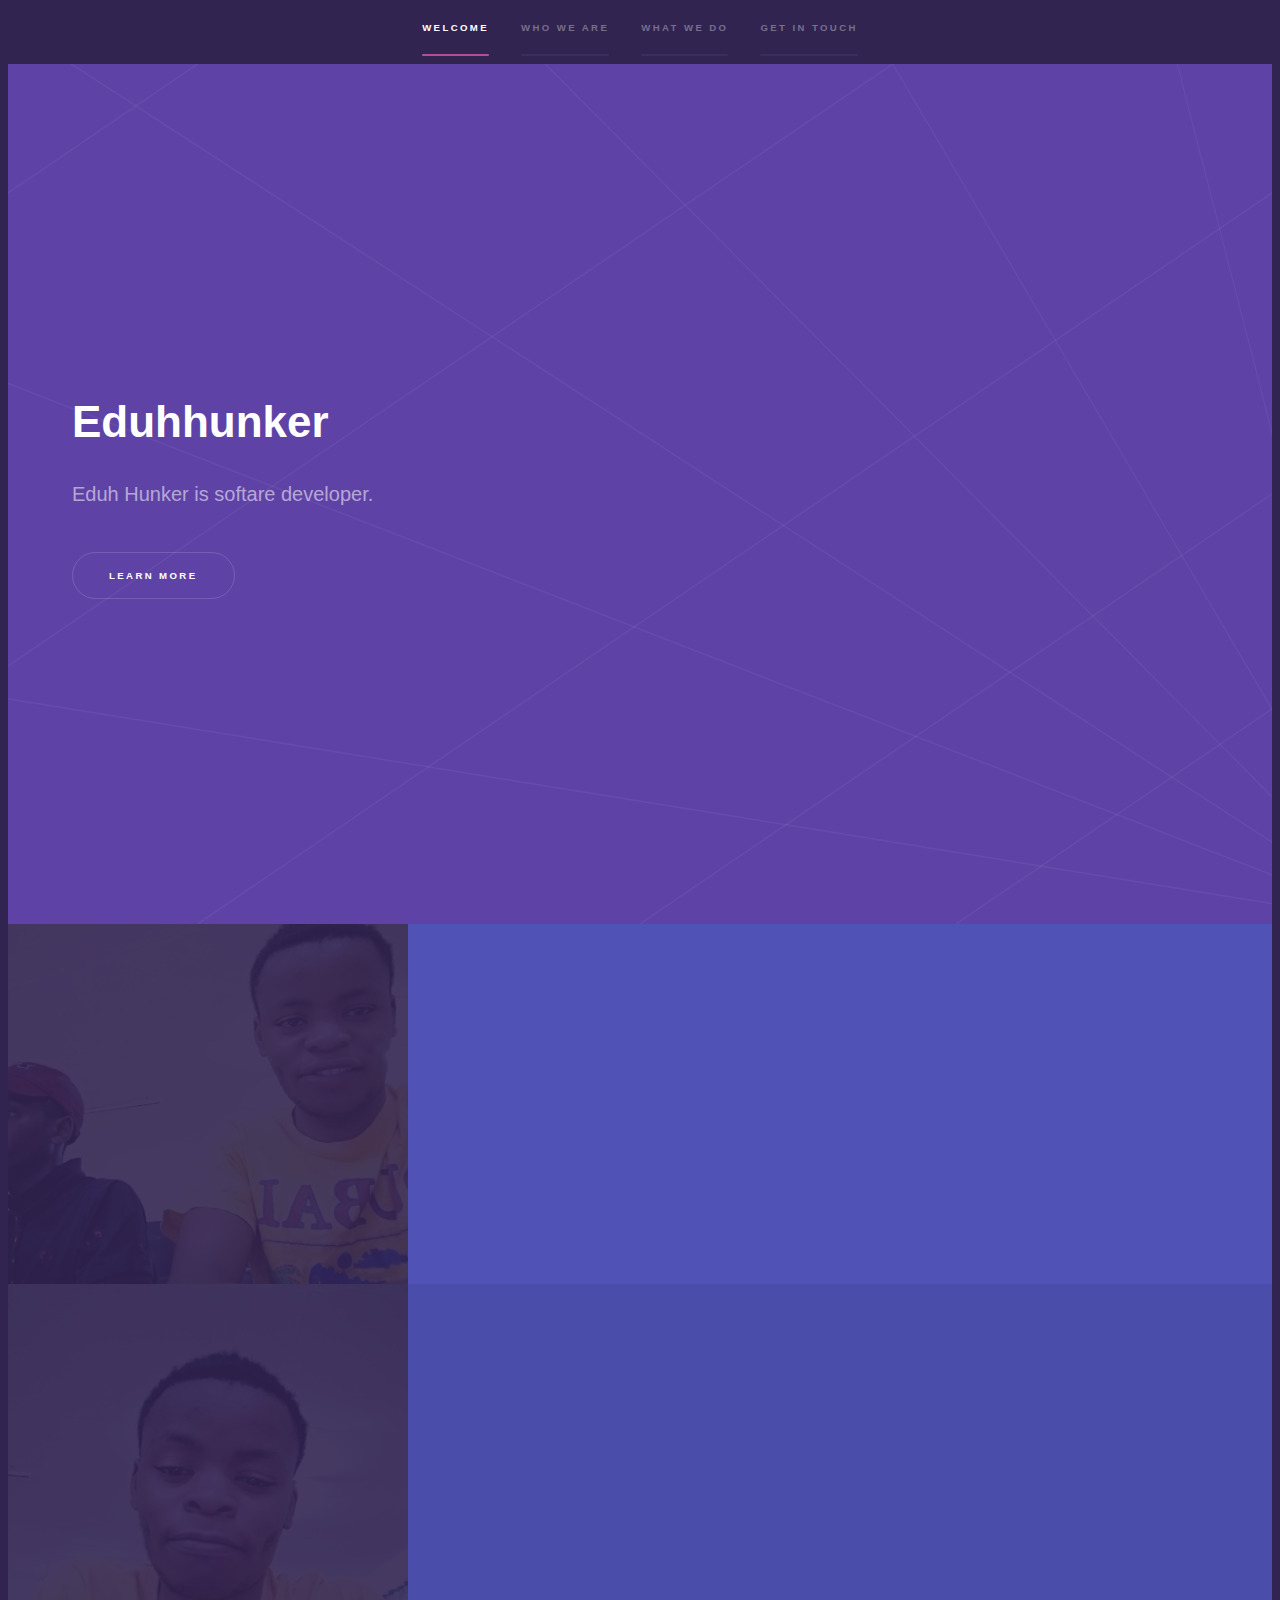
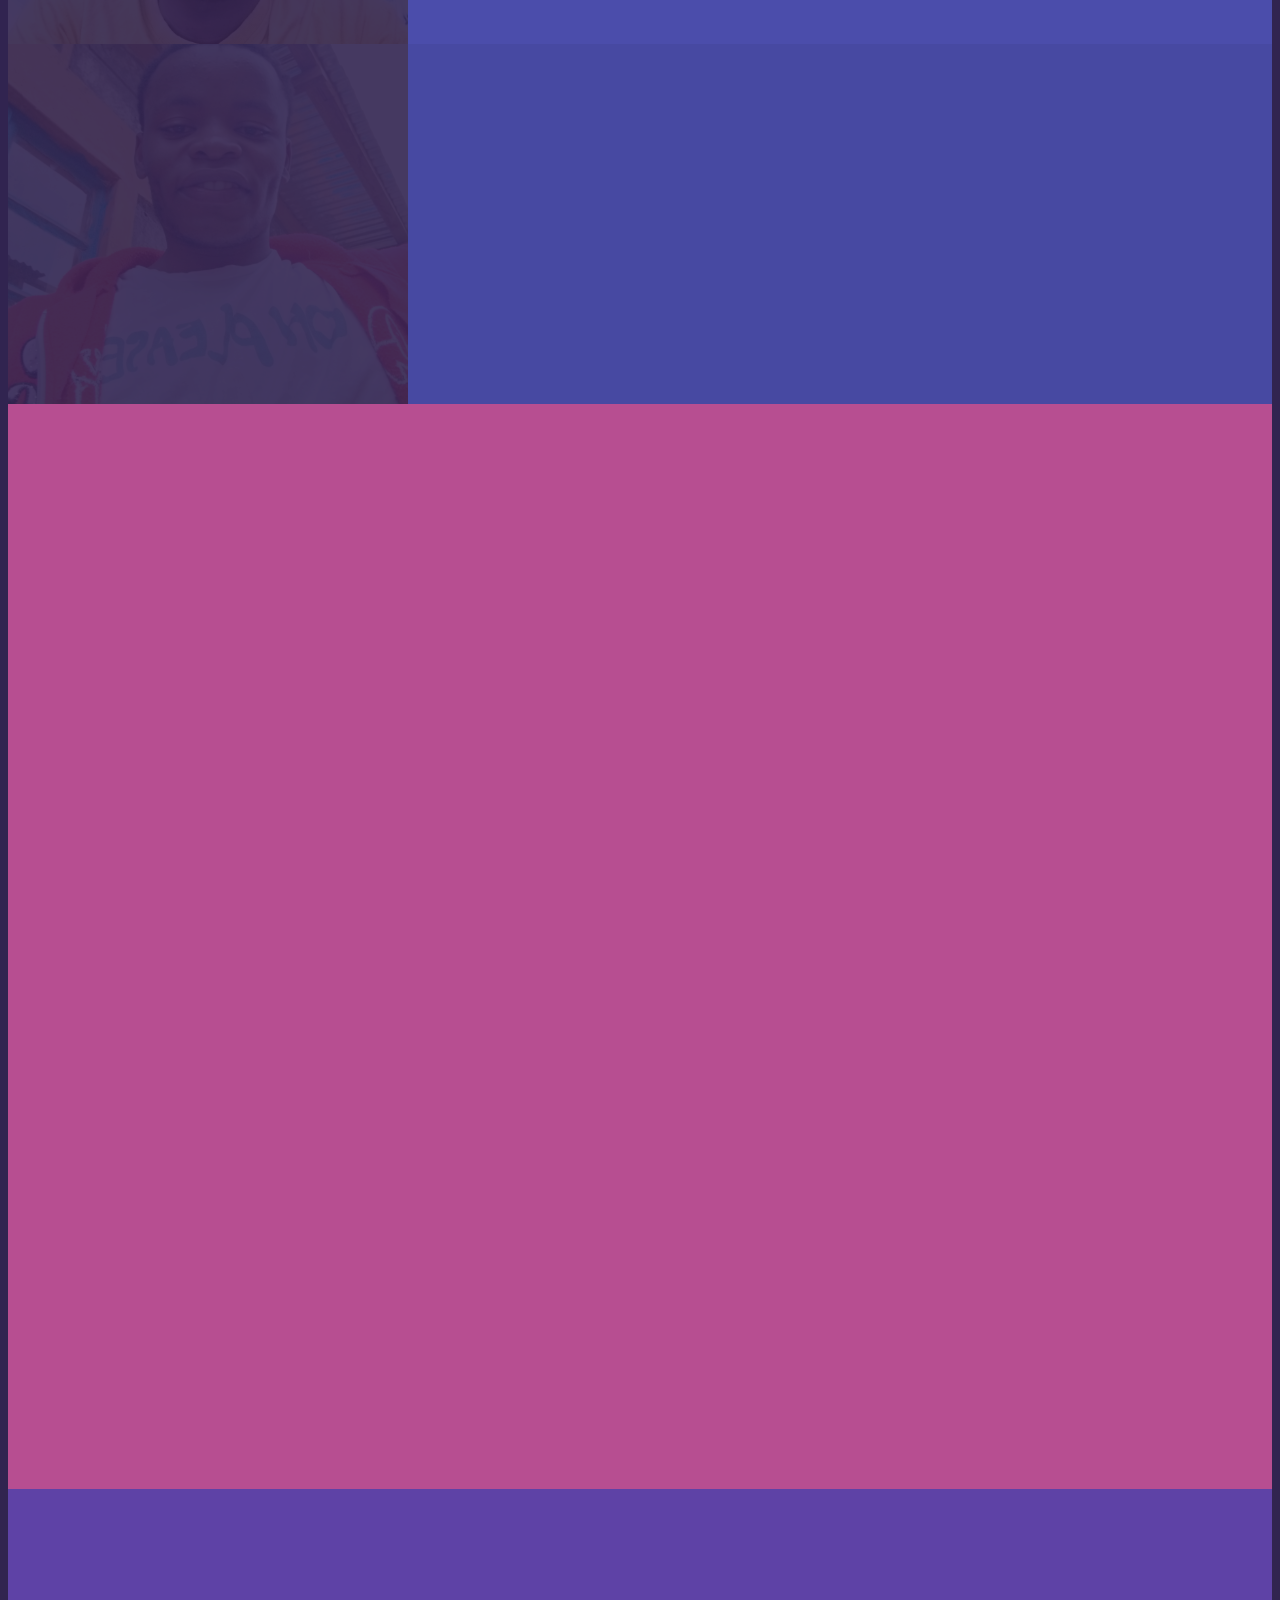
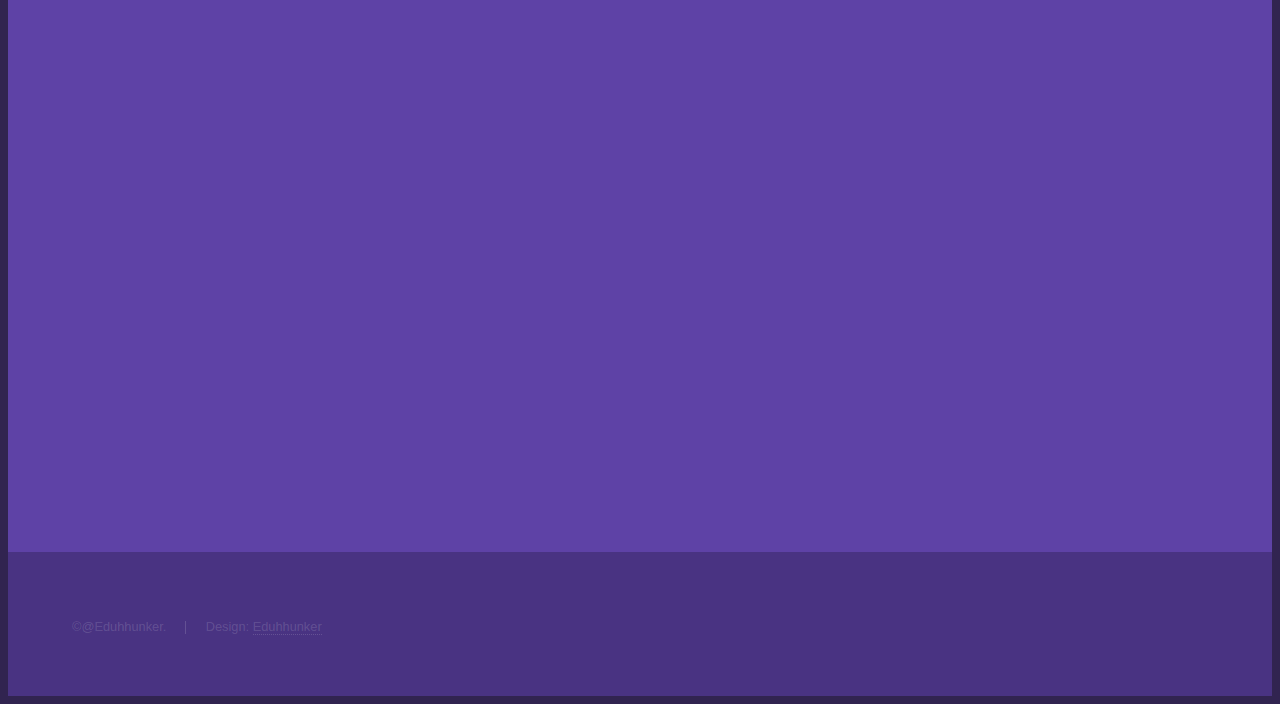
==== index.html @ 983daa85 "Add files via upload" ====
<!DOCTYPE HTML>
<html>
	<head>
		<title>Eduhhunker</title>
		<meta charset="utf-8" />
		<meta name="viewport" content="width=device-width, initial-scale=1, user-scalable=no" />
		<link rel="stylesheet" href="assets/css/main.css" />
		<noscript><link rel="stylesheet" href="assets/css/noscript.css" /></noscript>
	</head>
	<body class="is-preload">

		<!-- Sidebar -->
			<section id="sidebar">
				<div class="inner">
					<nav>
						<ul>
							<li><a href="#intro">Welcome</a></li>
							<li><a href="#one">Who we are</a></li>
							<li><a href="#two">What we do</a></li>
							<li><a href="#three">Get in touch</a></li>
						</ul>
					</nav>
				</div>
			</section>

		<!-- Wrapper -->
			<div id="wrapper">

				<!-- Intro -->
					<section id="intro" class="wrapper style1 fullscreen fade-up">
						<div class="inner">
							<h1>Eduhhunker</h1>
							<p>Eduh Hunker is softare developer.</p>
							<ul class="actions">
								<li><a href="#one" class="button scrolly">Learn more</a></li>
							</ul>
						</div>
					</section>

				<!-- One -->
					<section id="one" class="wrapper style2 spotlights">
						<section>
							<a href="#" class="image"><img src="images/eduh1.jpg" alt="" data-position="center center" /></a>
							<div class="content">
								<div class="inner">
									<h2>what we love most</h2>
									<p>We are committed with software development and wedsite design with an experiences of 2 years.</p>
									<ul class="actions">
										<li><a href="passion.html" class="button">Learn more</a></li>
									</ul>
								</div>
							</div>
						</section>
						<section>
							<a href="#" class="image"><img src="images/eduh2.jpg" alt="" data-position="top center" /></a>
							<div class="content">
								<div class="inner">
									<h2>Our core Objectives</h2>
									<p>Our main objectives is to deliver and produce value to the company.our aim is to build practical application that will be 100%successful.</p>
									<ul class="actions">
										<li><a href="passion.html" class="button">Learn more</a></li>
									</ul>
								</div>
							</div>
						</section>
						<section>
							<a href="#" class="image"><img src="images/eduh3.jpg" alt="" data-position="50% 50%" /></a>
							<div class="content">
								<div class="inner">
									<h2>Our Goals</h2>
									<p>Our goals is to enhance networking skills,improvements of performance metrics and much more learning in-demand-skills so as to increase professsional opportunities.</p>
									<ul class="actions">
										<li><a href="elements.html" class="button">Learn more</a></li>
									</ul>
								</div>
							</div>
						</section>
					</section>

				<!-- Two -->
					<section id="two" class="wrapper style3 fade-up">
						<div class="inner">
							<h2>What we do</h2>
							<p>Our aim is to design,program,build,deploy and maintain software using many different skills and tools.</p>
							<div class="features">
								<section>
									<span class="icon solid major fa-code"></span>
									<h3>software Accelaration</h3>
									<p>We optimizes algorithms for higher performances on multi-GPU resources enabling faster analysis iteration and rapids data reduction for edge computing needs.</p>
								</section>
								<section>
									<span class="icon solid major fa-lock"></span>
									<h3>Commercial Products</h3>
									<p>cyberhunkertechology recently be on growing industries its aim to more commercial hardware and software so as to met the markets demand.</p>
								</section>
								<section>
									<span class="icon solid major fa-cog"></span>
									<h3>sytem of system design</h3>
									<p>Our engineer holistically apply their broads experience to design,enhance and support deployments of major weapon sytems.</p>
								</section>
								<section>
									<span class="icon solid major fa-desktop"></span>
									<h3>Customer hardware</h3>
									<p>Our engineer develops custom antenae and NDE tools for problem previously too difficult.</p>
								</section>
								<section>
									<span class="icon solid major fa-link"></span>
									<h3>customer software</h3>
									<p>We are aim to developcomputational software tools to enable optical design solution.</p>
								</section>
								<section>
									<span class="icon major fa-gem"></span>
									<h3>Areas of Expertise</h3>
									<p><b>Modeling &Simulation</b>.<p><br> we help our customer and client understand complex behaviour across scientific domani network within their weapon sytem.</br></p>
								</section>
							</div>
							<ul class="actions">
								<li><a href="passion.html" class="button">Learn more</a></li>
							</ul>
						</div>
					</section>

				<!-- Three -->
					<section id="three" class="wrapper style1 fade-up">
						<div class="inner">
							<h2>Get in touch</h2>
							<p>Are you looking forward to improve on your business.Cyberhunker technology is here to deriver services at your comfort zones.<b><br>Talk to us. </br></b></p>
							<div class="split style1">
								<section>
									<form method="post" action="#">
										<div class="fields">
											<div class="field half">
												<label for="name">Name</label>
												<input type="text" name="name" id="name" />
											</div>
											<div class="field half">
												<label for="email">Email</label>
												<input type="text" name="email" id="email" />
											</div>
											<div class="field">
												<label for="message">Message</label>
												<textarea name="message" id="message" rows="5"></textarea>
											</div>
										</div>
										<ul class="actions">
											<li><a href="" class="button submit">Send Message</a></li>
										</ul>
									</form>
								</section>
								<section>
									<ul class="contact">
										<li>
											<h3>Address</h3>
											<span>101000<br />
											Nyeri-County<br />
											Kenya</span>
										</li>
										<li>
											<h3>Email</h3>
											<a href="#">edwardgikara714@gmail.com</a>
										</li>
										<li>
											<h3>Phone</h3>
											<span>(+254)-719-854-780 </span>
										</li>
										<li>
											<h3>Social</h3>
											<ul class="icons">
												<li><a href="#" class="icon brands fa-twitter"><span class="label">Twitter</span></a></li>
												<li><a href="#" class="icon brands fa-facebook-f"><span class="label">Facebook</span></a></li>
												<li><a href="#" class="icon brands fa-github"><span class="label">GitHub</span></a></li>
												<li><a href="#" class="icon brands fa-instagram"><span class="label">Instagram</span></a></li>
												<li><a href="#" class="icon brands fa-linkedin-in"><span class="label">LinkedIn</span></a></li>
											</ul>
										</li>
									</ul>
								</section>
							</div>
						</div>
					</section>

			</div>

		<!-- Footer -->
			<footer id="footer" class="wrapper style1-alt">
				<div class="inner">
					<ul class="menu">
						<li>&copy;@Eduhhunker.</li><li>Design: <a href="http://cyberhunker.blogspot.com">Eduhhunker</a></li>
					</ul>
				</div>
			</footer>

		<!-- Scripts -->
			<script src="assets/js/jquery.min.js"></script>
			<script src="assets/js/jquery.scrollex.min.js"></script>
			<script src="assets/js/jquery.scrolly.min.js"></script>
			<script src="assets/js/browser.min.js"></script>
			<script src="assets/js/breakpoints.min.js"></script>
			<script src="assets/js/util.js"></script>
			<script src="assets/js/main.js"></script>

	</body>
</html>
---- assets/css/main.css ----
{
html, body, div, span, applet, object,
iframe, h1, h2, h3, h4, h5, h6, p, blockquote,
pre, a, abbr, acronym, address, big, cite,
code, del, dfn, em, img, ins, kbd, q, s, samp,
small, strike, strong, sub, sup, tt, var, b,
u, i, center, dl, dt, dd, ol, ul, li, fieldset,
form, label, legend, table, caption, tbody,
tfoot, thead, tr, th, td, article, aside,
canvas, details, embed, figure, figcaption,
footer, header, hgroup, menu, nav, output, ruby,
section, summary, time, mark, audio, video};
*{
	margin: 0;
	padding: 0;
	border: 0;
	font-size: 100%;
	font: inherit;
	vertical-align: baseline;}

article, aside, details, figcaption, figure,
footer, header, hgroup, menu, nav, section {
	display: block;}

body {
	line-height: 1;
}

ol, ul {
	list-style: none;
}

blockquote, q {
	quotes: none;
}

	blockquote:before, blockquote:after, q:before, q:after {
		content: '';
		content: none;
	}

table {
	border-collapse: collapse;
	border-spacing: 0;
}

body {
	-webkit-text-size-adjust: none;
}

mark {
	background-color: transparent;
	color: inherit;
}

input::-moz-focus-inner {
	border: 0;
	padding: 0;
}

input, select, textarea {
	-moz-appearance: none;
	-webkit-appearance: none;
	-ms-appearance: none;
	appearance: none;
}

/* Basic */

	@-ms-viewport {
		width: device-width;
	}

	body {
		-ms-overflow-style: scrollbar;
	}

	@media screen and (max-width: 480px) {

		html, body {
			min-width: 320px;
		}

	}

	html {
		box-sizing: border-box;
	}

	*, *:before, *:after {
		box-sizing: inherit;
	}

	body {
		background: #312450;
	}

		body.is-preload *, body.is-preload *:before, body.is-preload *:after {
			-moz-animation: none !important;
			-webkit-animation: none !important;
			-ms-animation: none !important;
			animation: none !important;
			-moz-transition: none !important;
			-webkit-transition: none !important;
			-ms-transition: none !important;
			transition: none !important;
		}

/* Type */

	body, input, select, textarea {
		color: rgba(255, 255, 255, 0.55);
		font-family: Arial, Helvetica, sans-serif;
		font-size: 16.5pt;
		font-weight: normal;
		line-height: 1.75;
	}

		@media screen and (max-width: 1680px) {

			body, input, select, textarea {
				font-size: 13pt;
			}

		}

		@media screen and (max-width: 1280px) {

			body, input, select, textarea {
				font-size: 12pt;
			}

		}

		@media screen and (max-width: 360px) {

			body, input, select, textarea {
				font-size: 11pt;
			}

		}

	a {
		-moz-transition: color 0.2s ease, border-bottom-color 0.2s ease;
		-webkit-transition: color 0.2s ease, border-bottom-color 0.2s ease;
		-ms-transition: color 0.2s ease, border-bottom-color 0.2s ease;
		transition: color 0.2s ease, border-bottom-color 0.2s ease;
		border-bottom: dotted 1px rgba(255, 255, 255, 0.35);
		color: inherit;
		text-decoration: none;
	}

		a:hover {
			border-bottom-color: transparent;
			color: #ffffff;
		}

	strong, b {
		color: #ffffff;
		font-weight: bold;
	}

	em, i {
		font-style: italic;
	}

	p {
		margin: 0 0 2em 0;
	}

	h1, h2, h3, h4, h5, h6 {
		color: #ffffff;
		font-weight: bold;
		line-height: 1.5;
		margin: 0 0 0.5em 0;
	}

		h1 a, h2 a, h3 a, h4 a, h5 a, h6 a {
			color: inherit;
			text-decoration: none;
		}

	h1 {
		font-size: 2.75em;
	}

		h1.major {
			margin: 0 0 1.3em 0;
			position: relative;
			padding-bottom: 0.35em;
		}

			h1.major:after {
				background-image: -moz-linear-gradient(to right, #5e42a6, #b74e91);
				background-image: -webkit-linear-gradient(to right, #5e42a6, #b74e91);
				background-image: -ms-linear-gradient(to right, #5e42a6, #b74e91);
				background-image: linear-gradient(to right, #5e42a6, #b74e91);
				-moz-transition: max-width 0.2s ease;
				-webkit-transition: max-width 0.2s ease;
				-ms-transition: max-width 0.2s ease;
				transition: max-width 0.2s ease;
				border-radius: 0.2em;
				bottom: 0;
				content: '';
				height: 0.05em;
				position: absolute;
				right: 0;
				width: 100%;
			}

	h2 {
		font-size: 1.75em;
	}

	h3 {
		font-size: 1.1em;
	}

	h4 {
		font-size: 1em;
	}

	h5 {
		font-size: 0.8em;
	}

	h6 {
		font-size: 0.6em;
	}

	@media screen and (max-width: 736px) {

		h1 {
			font-size: 2em;
		}

		h2 {
			font-size: 1.25em;
		}

		h3 {
			font-size: 1em;
		}

		h4 {
			font-size: 0.8em;
		}

		h5 {
			font-size: 0.6em;
		}

		h6 {
			font-size: 0.6em;
		}

	}

	sub {
		font-size: 0.8em;
		position: relative;
		top: 0.5em;
	}

	sup {
		font-size: 0.8em;
		position: relative;
		top: -0.5em;
	}

	blockquote {
		border-left: solid 4px rgba(255, 255, 255, 0.15);
		font-style: italic;
		margin: 0 0 2em 0;
		padding: 0.5em 0 0.5em 2em;
	}

	code {
		background: rgba(255, 255, 255, 0.05);
		border-radius: 0.25em;
		border: solid 1px rgba(255, 255, 255, 0.15);
		font-family: "Courier New", monospace;
		font-size: 0.9em;
		margin: 0 0.25em;
		padding: 0.25em 0.65em;
	}

	pre {
		-webkit-overflow-scrolling: touch;
		font-family: "Courier New", monospace;
		font-size: 0.9em;
		margin: 0 0 2em 0;
	}

		pre code {
			display: block;
			line-height: 1.75em;
			padding: 1em 1.5em;
			overflow-x: auto;
		}

	hr {
		border: 0;
		border-bottom: solid 1px rgba(255, 255, 255, 0.15);
		margin: 2em 0;
	}

		hr.major {
			margin: 3em 0;
		}

	.align-left {
		text-align: left;
	}

	.align-center {
		text-align: center;
	}

	.align-right {
		text-align: right;
	}

/* Row */

	.row {
		display: flex;
		flex-wrap: wrap;
		box-sizing: border-box;
		align-items: stretch;
	}

		.row > * {
			box-sizing: border-box;
		}

		.row.gtr-uniform > * > :last-child {
			margin-bottom: 0;
		}

		.row.aln-left {
			justify-content: flex-start;
		}

		.row.aln-center {
			justify-content: center;
		}

		.row.aln-right {
			justify-content: flex-end;
		}

		.row.aln-top {
			align-items: flex-start;
		}

		.row.aln-middle {
			align-items: center;
		}

		.row.aln-bottom {
			align-items: flex-end;
		}

		.row > .imp {
			order: -1;
		}

		.row > .col-1 {
			width: 8.33333%;
		}

		.row > .off-1 {
			margin-left: 8.33333%;
		}

		.row > .col-2 {
			width: 16.66667%;
		}

		.row > .off-2 {
			margin-left: 16.66667%;
		}

		.row > .col-3 {
			width: 25%;
		}

		.row > .off-3 {
			margin-left: 25%;
		}

		.row > .col-4 {
			width: 33.33333%;
		}

		.row > .off-4 {
			margin-left: 33.33333%;
		}

		.row > .col-5 {
			width: 41.66667%;
		}

		.row > .off-5 {
			margin-left: 41.66667%;
		}

		.row > .col-6 {
			width: 50%;
		}

		.row > .off-6 {
			margin-left: 50%;
		}

		.row > .col-7 {
			width: 58.33333%;
		}

		.row > .off-7 {
			margin-left: 58.33333%;
		}

		.row > .col-8 {
			width: 66.66667%;
		}

		.row > .off-8 {
			margin-left: 66.66667%;
		}

		.row > .col-9 {
			width: 75%;
		}

		.row > .off-9 {
			margin-left: 75%;
		}

		.row > .col-10 {
			width: 83.33333%;
		}

		.row > .off-10 {
			margin-left: 83.33333%;
		}

		.row > .col-11 {
			width: 91.66667%;
		}

		.row > .off-11 {
			margin-left: 91.66667%;
		}

		.row > .col-12 {
			width: 100%;
		}

		.row > .off-12 {
			margin-left: 100%;
		}

		.row.gtr-0 {
			margin-top: 0;
			margin-left: 0em;
		}

			.row.gtr-0 > * {
				padding: 0 0 0 0em;
			}

			.row.gtr-0.gtr-uniform {
				margin-top: 0em;
			}

				.row.gtr-0.gtr-uniform > * {
					padding-top: 0em;
				}

		.row.gtr-25 {
			margin-top: 0;
			margin-left: -0.375em;
		}

			.row.gtr-25 > * {
				padding: 0 0 0 0.375em;
			}

			.row.gtr-25.gtr-uniform {
				margin-top: -0.375em;
			}

				.row.gtr-25.gtr-uniform > * {
					padding-top: 0.375em;
				}

		.row.gtr-50 {
			margin-top: 0;
			margin-left: -0.75em;
		}

			.row.gtr-50 > * {
				padding: 0 0 0 0.75em;
			}

			.row.gtr-50.gtr-uniform {
				margin-top: -0.75em;
			}

				.row.gtr-50.gtr-uniform > * {
					padding-top: 0.75em;
				}

		.row {
			margin-top: 0;
			margin-left: -1.5em;
		}

			.row > * {
				padding: 0 0 0 1.5em;
			}

			.row.gtr-uniform {
				margin-top: -1.5em;
			}

				.row.gtr-uniform > * {
					padding-top: 1.5em;
				}

		.row.gtr-150 {
			margin-top: 0;
			margin-left: -2.25em;
		}

			.row.gtr-150 > * {
				padding: 0 0 0 2.25em;
			}

			.row.gtr-150.gtr-uniform {
				margin-top: -2.25em;
			}

				.row.gtr-150.gtr-uniform > * {
					padding-top: 2.25em;
				}

		.row.gtr-200 {
			margin-top: 0;
			margin-left: -3em;
		}

			.row.gtr-200 > * {
				padding: 0 0 0 3em;
			}

			.row.gtr-200.gtr-uniform {
				margin-top: -3em;
			}

				.row.gtr-200.gtr-uniform > * {
					padding-top: 3em;
				}

		@media screen and (max-width: 1680px) {

			.row {
				display: flex;
				flex-wrap: wrap;
				box-sizing: border-box;
				align-items: stretch;
			}

				.row > * {
					box-sizing: border-box;
				}

				.row.gtr-uniform > * > :last-child {
					margin-bottom: 0;
				}

				.row.aln-left {
					justify-content: flex-start;
				}

				.row.aln-center {
					justify-content: center;
				}

				.row.aln-right {
					justify-content: flex-end;
				}

				.row.aln-top {
					align-items: flex-start;
				}

				.row.aln-middle {
					align-items: center;
				}

				.row.aln-bottom {
					align-items: flex-end;
				}

				.row > .imp-xlarge {
					order: -1;
				}

				.row > .col-1-xlarge {
					width: 8.33333%;
				}

				.row > .off-1-xlarge {
					margin-left: 8.33333%;
				}

				.row > .col-2-xlarge {
					width: 16.66667%;
				}

				.row > .off-2-xlarge {
					margin-left: 16.66667%;
				}

				.row > .col-3-xlarge {
					width: 25%;
				}

				.row > .off-3-xlarge {
					margin-left: 25%;
				}

				.row > .col-4-xlarge {
					width: 33.33333%;
				}

				.row > .off-4-xlarge {
					margin-left: 33.33333%;
				}

				.row > .col-5-xlarge {
					width: 41.66667%;
				}

				.row > .off-5-xlarge {
					margin-left: 41.66667%;
				}

				.row > .col-6-xlarge {
					width: 50%;
				}

				.row > .off-6-xlarge {
					margin-left: 50%;
				}

				.row > .col-7-xlarge {
					width: 58.33333%;
				}

				.row > .off-7-xlarge {
					margin-left: 58.33333%;
				}

				.row > .col-8-xlarge {
					width: 66.66667%;
				}

				.row > .off-8-xlarge {
					margin-left: 66.66667%;
				}

				.row > .col-9-xlarge {
					width: 75%;
				}

				.row > .off-9-xlarge {
					margin-left: 75%;
				}

				.row > .col-10-xlarge {
					width: 83.33333%;
				}

				.row > .off-10-xlarge {
					margin-left: 83.33333%;
				}

				.row > .col-11-xlarge {
					width: 91.66667%;
				}

				.row > .off-11-xlarge {
					margin-left: 91.66667%;
				}

				.row > .col-12-xlarge {
					width: 100%;
				}

				.row > .off-12-xlarge {
					margin-left: 100%;
				}

				.row.gtr-0 {
					margin-top: 0;
					margin-left: 0em;
				}

					.row.gtr-0 > * {
						padding: 0 0 0 0em;
					}

					.row.gtr-0.gtr-uniform {
						margin-top: 0em;
					}

						.row.gtr-0.gtr-uniform > * {
							padding-top: 0em;
						}

				.row.gtr-25 {
					margin-top: 0;
					margin-left: -0.375em;
				}

					.row.gtr-25 > * {
						padding: 0 0 0 0.375em;
					}

					.row.gtr-25.gtr-uniform {
						margin-top: -0.375em;
					}

						.row.gtr-25.gtr-uniform > * {
							padding-top: 0.375em;
						}

				.row.gtr-50 {
					margin-top: 0;
					margin-left: -0.75em;
				}

					.row.gtr-50 > * {
						padding: 0 0 0 0.75em;
					}

					.row.gtr-50.gtr-uniform {
						margin-top: -0.75em;
					}

						.row.gtr-50.gtr-uniform > * {
							padding-top: 0.75em;
						}

				.row {
					margin-top: 0;
					margin-left: -1.5em;
				}

					.row > * {
						padding: 0 0 0 1.5em;
					}

					.row.gtr-uniform {
						margin-top: -1.5em;
					}

						.row.gtr-uniform > * {
							padding-top: 1.5em;
						}

				.row.gtr-150 {
					margin-top: 0;
					margin-left: -2.25em;
				}

					.row.gtr-150 > * {
						padding: 0 0 0 2.25em;
					}

					.row.gtr-150.gtr-uniform {
						margin-top: -2.25em;
					}

						.row.gtr-150.gtr-uniform > * {
							padding-top: 2.25em;
						}

				.row.gtr-200 {
					margin-top: 0;
					margin-left: -3em;
				}

					.row.gtr-200 > * {
						padding: 0 0 0 3em;
					}

					.row.gtr-200.gtr-uniform {
						margin-top: -3em;
					}

						.row.gtr-200.gtr-uniform > * {
							padding-top: 3em;
						}

		}

		@media screen and (max-width: 1280px) {

			.row {
				display: flex;
				flex-wrap: wrap;
				box-sizing: border-box;
				align-items: stretch;
			}

				.row > * {
					box-sizing: border-box;
				}

				.row.gtr-uniform > * > :last-child {
					margin-bottom: 0;
				}

				.row.aln-left {
					justify-content: flex-start;
				}

				.row.aln-center {
					justify-content: center;
				}

				.row.aln-right {
					justify-content: flex-end;
				}

				.row.aln-top {
					align-items: flex-start;
				}

				.row.aln-middle {
					align-items: center;
				}

				.row.aln-bottom {
					align-items: flex-end;
				}

				.row > .imp-large {
					order: -1;
				}

				.row > .col-1-large {
					width: 8.33333%;
				}

				.row > .off-1-large {
					margin-left: 8.33333%;
				}

				.row > .col-2-large {
					width: 16.66667%;
				}

				.row > .off-2-large {
					margin-left: 16.66667%;
				}

				.row > .col-3-large {
					width: 25%;
				}

				.row > .off-3-large {
					margin-left: 25%;
				}

				.row > .col-4-large {
					width: 33.33333%;
				}

				.row > .off-4-large {
					margin-left: 33.33333%;
				}

				.row > .col-5-large {
					width: 41.66667%;
				}

				.row > .off-5-large {
					margin-left: 41.66667%;
				}

				.row > .col-6-large {
					width: 50%;
				}

				.row > .off-6-large {
					margin-left: 50%;
				}

				.row > .col-7-large {
					width: 58.33333%;
				}

				.row > .off-7-large {
					margin-left: 58.33333%;
				}

				.row > .col-8-large {
					width: 66.66667%;
				}

				.row > .off-8-large {
					margin-left: 66.66667%;
				}

				.row > .col-9-large {
					width: 75%;
				}

				.row > .off-9-large {
					margin-left: 75%;
				}

				.row > .col-10-large {
					width: 83.33333%;
				}

				.row > .off-10-large {
					margin-left: 83.33333%;
				}

				.row > .col-11-large {
					width: 91.66667%;
				}

				.row > .off-11-large {
					margin-left: 91.66667%;
				}

				.row > .col-12-large {
					width: 100%;
				}

				.row > .off-12-large {
					margin-left: 100%;
				}

				.row.gtr-0 {
					margin-top: 0;
					margin-left: 0em;
				}

					.row.gtr-0 > * {
						padding: 0 0 0 0em;
					}

					.row.gtr-0.gtr-uniform {
						margin-top: 0em;
					}

						.row.gtr-0.gtr-uniform > * {
							padding-top: 0em;
						}

				.row.gtr-25 {
					margin-top: 0;
					margin-left: -0.375em;
				}

					.row.gtr-25 > * {
						padding: 0 0 0 0.375em;
					}

					.row.gtr-25.gtr-uniform {
						margin-top: -0.375em;
					}

						.row.gtr-25.gtr-uniform > * {
							padding-top: 0.375em;
						}

				.row.gtr-50 {
					margin-top: 0;
					margin-left: -0.75em;
				}

					.row.gtr-50 > * {
						padding: 0 0 0 0.75em;
					}

					.row.gtr-50.gtr-uniform {
						margin-top: -0.75em;
					}

						.row.gtr-50.gtr-uniform > * {
							padding-top: 0.75em;
						}

				.row {
					margin-top: 0;
					margin-left: -1.5em;
				}

					.row > * {
						padding: 0 0 0 1.5em;
					}

					.row.gtr-uniform {
						margin-top: -1.5em;
					}

						.row.gtr-uniform > * {
							padding-top: 1.5em;
						}

				.row.gtr-150 {
					margin-top: 0;
					margin-left: -2.25em;
				}

					.row.gtr-150 > * {
						padding: 0 0 0 2.25em;
					}

					.row.gtr-150.gtr-uniform {
						margin-top: -2.25em;
					}

						.row.gtr-150.gtr-uniform > * {
							padding-top: 2.25em;
						}

				.row.gtr-200 {
					margin-top: 0;
					margin-left: -3em;
				}

					.row.gtr-200 > * {
						padding: 0 0 0 3em;
					}

					.row.gtr-200.gtr-uniform {
						margin-top: -3em;
					}

						.row.gtr-200.gtr-uniform > * {
							padding-top: 3em;
						}

		}

		@media screen and (max-width: 980px) {

			.row {
				display: flex;
				flex-wrap: wrap;
				box-sizing: border-box;
				align-items: stretch;
			}

				.row > * {
					box-sizing: border-box;
				}

				.row.gtr-uniform > * > :last-child {
					margin-bottom: 0;
				}

				.row.aln-left {
					justify-content: flex-start;
				}

				.row.aln-center {
					justify-content: center;
				}

				.row.aln-right {
					justify-content: flex-end;
				}

				.row.aln-top {
					align-items: flex-start;
				}

				.row.aln-middle {
					align-items: center;
				}

				.row.aln-bottom {
					align-items: flex-end;
				}

				.row > .imp-medium {
					order: -1;
				}

				.row > .col-1-medium {
					width: 8.33333%;
				}

				.row > .off-1-medium {
					margin-left: 8.33333%;
				}

				.row > .col-2-medium {
					width: 16.66667%;
				}

				.row > .off-2-medium {
					margin-left: 16.66667%;
				}

				.row > .col-3-medium {
					width: 25%;
				}

				.row > .off-3-medium {
					margin-left: 25%;
				}

				.row > .col-4-medium {
					width: 33.33333%;
				}

				.row > .off-4-medium {
					margin-left: 33.33333%;
				}

				.row > .col-5-medium {
					width: 41.66667%;
				}

				.row > .off-5-medium {
					margin-left: 41.66667%;
				}

				.row > .col-6-medium {
					width: 50%;
				}

				.row > .off-6-medium {
					margin-left: 50%;
				}

				.row > .col-7-medium {
					width: 58.33333%;
				}

				.row > .off-7-medium {
					margin-left: 58.33333%;
				}

				.row > .col-8-medium {
					width: 66.66667%;
				}

				.row > .off-8-medium {
					margin-left: 66.66667%;
				}

				.row > .col-9-medium {
					width: 75%;
				}

				.row > .off-9-medium {
					margin-left: 75%;
				}

				.row > .col-10-medium {
					width: 83.33333%;
				}

				.row > .off-10-medium {
					margin-left: 83.33333%;
				}

				.row > .col-11-medium {
					width: 91.66667%;
				}

				.row > .off-11-medium {
					margin-left: 91.66667%;
				}

				.row > .col-12-medium {
					width: 100%;
				}

				.row > .off-12-medium {
					margin-left: 100%;
				}

				.row.gtr-0 {
					margin-top: 0;
					margin-left: 0em;
				}

					.row.gtr-0 > * {
						padding: 0 0 0 0em;
					}

					.row.gtr-0.gtr-uniform {
						margin-top: 0em;
					}

						.row.gtr-0.gtr-uniform > * {
							padding-top: 0em;
						}

				.row.gtr-25 {
					margin-top: 0;
					margin-left: -0.375em;
				}

					.row.gtr-25 > * {
						padding: 0 0 0 0.375em;
					}

					.row.gtr-25.gtr-uniform {
						margin-top: -0.375em;
					}

						.row.gtr-25.gtr-uniform > * {
							padding-top: 0.375em;
						}

				.row.gtr-50 {
					margin-top: 0;
					margin-left: -0.75em;
				}

					.row.gtr-50 > * {
						padding: 0 0 0 0.75em;
					}

					.row.gtr-50.gtr-uniform {
						margin-top: -0.75em;
					}

						.row.gtr-50.gtr-uniform > * {
							padding-top: 0.75em;
						}

				.row {
					margin-top: 0;
					margin-left: -1.5em;
				}

					.row > * {
						padding: 0 0 0 1.5em;
					}

					.row.gtr-uniform {
						margin-top: -1.5em;
					}

						.row.gtr-uniform > * {
							padding-top: 1.5em;
						}

				.row.gtr-150 {
					margin-top: 0;
					margin-left: -2.25em;
				}

					.row.gtr-150 > * {
						padding: 0 0 0 2.25em;
					}

					.row.gtr-150.gtr-uniform {
						margin-top: -2.25em;
					}

						.row.gtr-150.gtr-uniform > * {
							padding-top: 2.25em;
						}

				.row.gtr-200 {
					margin-top: 0;
					margin-left: -3em;
				}

					.row.gtr-200 > * {
						padding: 0 0 0 3em;
					}

					.row.gtr-200.gtr-uniform {
						margin-top: -3em;
					}

						.row.gtr-200.gtr-uniform > * {
							padding-top: 3em;
						}

		}

		@media screen and (max-width: 736px) {

			.row {
				display: flex;
				flex-wrap: wrap;
				box-sizing: border-box;
				align-items: stretch;
			}

				.row > * {
					box-sizing: border-box;
				}

				.row.gtr-uniform > * > :last-child {
					margin-bottom: 0;
				}

				.row.aln-left {
					justify-content: flex-start;
				}

				.row.aln-center {
					justify-content: center;
				}

				.row.aln-right {
					justify-content: flex-end;
				}

				.row.aln-top {
					align-items: flex-start;
				}

				.row.aln-middle {
					align-items: center;
				}

				.row.aln-bottom {
					align-items: flex-end;
				}

				.row > .imp-small {
					order: -1;
				}

				.row > .col-1-small {
					width: 8.33333%;
				}

				.row > .off-1-small {
					margin-left: 8.33333%;
				}

				.row > .col-2-small {
					width: 16.66667%;
				}

				.row > .off-2-small {
					margin-left: 16.66667%;
				}

				.row > .col-3-small {
					width: 25%;
				}

				.row > .off-3-small {
					margin-left: 25%;
				}

				.row > .col-4-small {
					width: 33.33333%;
				}

				.row > .off-4-small {
					margin-left: 33.33333%;
				}

				.row > .col-5-small {
					width: 41.66667%;
				}

				.row > .off-5-small {
					margin-left: 41.66667%;
				}

				.row > .col-6-small {
					width: 50%;
				}

				.row > .off-6-small {
					margin-left: 50%;
				}

				.row > .col-7-small {
					width: 58.33333%;
				}

				.row > .off-7-small {
					margin-left: 58.33333%;
				}

				.row > .col-8-small {
					width: 66.66667%;
				}

				.row > .off-8-small {
					margin-left: 66.66667%;
				}

				.row > .col-9-small {
					width: 75%;
				}

				.row > .off-9-small {
					margin-left: 75%;
				}

				.row > .col-10-small {
					width: 83.33333%;
				}

				.row > .off-10-small {
					margin-left: 83.33333%;
				}

				.row > .col-11-small {
					width: 91.66667%;
				}

				.row > .off-11-small {
					margin-left: 91.66667%;
				}

				.row > .col-12-small {
					width: 100%;
				}

				.row > .off-12-small {
					margin-left: 100%;
				}

				.row.gtr-0 {
					margin-top: 0;
					margin-left: 0em;
				}

					.row.gtr-0 > * {
						padding: 0 0 0 0em;
					}

					.row.gtr-0.gtr-uniform {
						margin-top: 0em;
					}

						.row.gtr-0.gtr-uniform > * {
							padding-top: 0em;
						}

				.row.gtr-25 {
					margin-top: 0;
					margin-left: -0.375em;
				}

					.row.gtr-25 > * {
						padding: 0 0 0 0.375em;
					}

					.row.gtr-25.gtr-uniform {
						margin-top: -0.375em;
					}

						.row.gtr-25.gtr-uniform > * {
							padding-top: 0.375em;
						}

				.row.gtr-50 {
					margin-top: 0;
					margin-left: -0.75em;
				}

					.row.gtr-50 > * {
						padding: 0 0 0 0.75em;
					}

					.row.gtr-50.gtr-uniform {
						margin-top: -0.75em;
					}

						.row.gtr-50.gtr-uniform > * {
							padding-top: 0.75em;
						}

				.row {
					margin-top: 0;
					margin-left: -1.5em;
				}

					.row > * {
						padding: 0 0 0 1.5em;
					}

					.row.gtr-uniform {
						margin-top: -1.5em;
					}

						.row.gtr-uniform > * {
							padding-top: 1.5em;
						}

				.row.gtr-150 {
					margin-top: 0;
					margin-left: -2.25em;
				}

					.row.gtr-150 > * {
						padding: 0 0 0 2.25em;
					}

					.row.gtr-150.gtr-uniform {
						margin-top: -2.25em;
					}

						.row.gtr-150.gtr-uniform > * {
							padding-top: 2.25em;
						}

				.row.gtr-200 {
					margin-top: 0;
					margin-left: -3em;
				}

					.row.gtr-200 > * {
						padding: 0 0 0 3em;
					}

					.row.gtr-200.gtr-uniform {
						margin-top: -3em;
					}

						.row.gtr-200.gtr-uniform > * {
							padding-top: 3em;
						}

		}

		@media screen and (max-width: 480px) {

			.row {
				display: flex;
				flex-wrap: wrap;
				box-sizing: border-box;
				align-items: stretch;
			}

				.row > * {
					box-sizing: border-box;
				}

				.row.gtr-uniform > * > :last-child {
					margin-bottom: 0;
				}

				.row.aln-left {
					justify-content: flex-start;
				}

				.row.aln-center {
					justify-content: center;
				}

				.row.aln-right {
					justify-content: flex-end;
				}

				.row.aln-top {
					align-items: flex-start;
				}

				.row.aln-middle {
					align-items: center;
				}

				.row.aln-bottom {
					align-items: flex-end;
				}

				.row > .imp-xsmall {
					order: -1;
				}

				.row > .col-1-xsmall {
					width: 8.33333%;
				}

				.row > .off-1-xsmall {
					margin-left: 8.33333%;
				}

				.row > .col-2-xsmall {
					width: 16.66667%;
				}

				.row > .off-2-xsmall {
					margin-left: 16.66667%;
				}

				.row > .col-3-xsmall {
					width: 25%;
				}

				.row > .off-3-xsmall {
					margin-left: 25%;
				}

				.row > .col-4-xsmall {
					width: 33.33333%;
				}

				.row > .off-4-xsmall {
					margin-left: 33.33333%;
				}

				.row > .col-5-xsmall {
					width: 41.66667%;
				}

				.row > .off-5-xsmall {
					margin-left: 41.66667%;
				}

				.row > .col-6-xsmall {
					width: 50%;
				}

				.row > .off-6-xsmall {
					margin-left: 50%;
				}

				.row > .col-7-xsmall {
					width: 58.33333%;
				}

				.row > .off-7-xsmall {
					margin-left: 58.33333%;
				}

				.row > .col-8-xsmall {
					width: 66.66667%;
				}

				.row > .off-8-xsmall {
					margin-left: 66.66667%;
				}

				.row > .col-9-xsmall {
					width: 75%;
				}

				.row > .off-9-xsmall {
					margin-left: 75%;
				}

				.row > .col-10-xsmall {
					width: 83.33333%;
				}

				.row > .off-10-xsmall {
					margin-left: 83.33333%;
				}

				.row > .col-11-xsmall {
					width: 91.66667%;
				}

				.row > .off-11-xsmall {
					margin-left: 91.66667%;
				}

				.row > .col-12-xsmall {
					width: 100%;
				}

				.row > .off-12-xsmall {
					margin-left: 100%;
				}

				.row.gtr-0 {
					margin-top: 0;
					margin-left: 0em;
				}

					.row.gtr-0 > * {
						padding: 0 0 0 0em;
					}

					.row.gtr-0.gtr-uniform {
						margin-top: 0em;
					}

						.row.gtr-0.gtr-uniform > * {
							padding-top: 0em;
						}

				.row.gtr-25 {
					margin-top: 0;
					margin-left: -0.375em;
				}

					.row.gtr-25 > * {
						padding: 0 0 0 0.375em;
					}

					.row.gtr-25.gtr-uniform {
						margin-top: -0.375em;
					}

						.row.gtr-25.gtr-uniform > * {
							padding-top: 0.375em;
						}

				.row.gtr-50 {
					margin-top: 0;
					margin-left: -0.75em;
				}

					.row.gtr-50 > * {
						padding: 0 0 0 0.75em;
					}

					.row.gtr-50.gtr-uniform {
						margin-top: -0.75em;
					}

						.row.gtr-50.gtr-uniform > * {
							padding-top: 0.75em;
						}

				.row {
					margin-top: 0;
					margin-left: -1.5em;
				}

					.row > * {
						padding: 0 0 0 1.5em;
					}

					.row.gtr-uniform {
						margin-top: -1.5em;
					}

						.row.gtr-uniform > * {
							padding-top: 1.5em;
						}

				.row.gtr-150 {
					margin-top: 0;
					margin-left: -2.25em;
				}

					.row.gtr-150 > * {
						padding: 0 0 0 2.25em;
					}

					.row.gtr-150.gtr-uniform {
						margin-top: -2.25em;
					}

						.row.gtr-150.gtr-uniform > * {
							padding-top: 2.25em;
						}

				.row.gtr-200 {
					margin-top: 0;
					margin-left: -3em;
				}

					.row.gtr-200 > * {
						padding: 0 0 0 3em;
					}

					.row.gtr-200.gtr-uniform {
						margin-top: -3em;
					}

						.row.gtr-200.gtr-uniform > * {
							padding-top: 3em;
						}

		}

/* Box */

	.box {
		border-radius: 0.25em;
		border: solid 1px rgba(255, 255, 255, 0.15);
		margin-bottom: 2em;
		padding: 1.5em;
	}

		.box > :last-child,
		.box > :last-child > :last-child,
		.box > :last-child > :last-child > :last-child {
			margin-bottom: 0;
		}

		.box.alt {
			border: 0;
			border-radius: 0;
			padding: 0;
		}

/* Button */

	input[type="submit"],
	input[type="reset"],
	input[type="button"],
	button,
	.button {
		-moz-appearance: none;
		-webkit-appearance: none;
		-ms-appearance: none;
		appearance: none;
		-moz-transition: border-color 0.2s ease;
		-webkit-transition: border-color 0.2s ease;
		-ms-transition: border-color 0.2s ease;
		transition: border-color 0.2s ease;
		background-color: transparent;
		border: solid 1px !important;
		border-color: rgba(255, 255, 255, 0.15) !important;
		border-radius: 3em;
		color: #ffffff !important;
		cursor: pointer;
		display: inline-block;
		font-size: 0.6em;
		font-weight: bold;
		height: calc(4.75em + 2px);
		letter-spacing: 0.25em;
		line-height: 4.75em;
		outline: 0;
		padding: 0 3.75em;
		position: relative;
		text-align: center;
		text-decoration: none;
		text-transform: uppercase;
		white-space: nowrap;
	}

		input[type="submit"]:after,
		input[type="reset"]:after,
		input[type="button"]:after,
		button:after,
		.button:after {
			-moz-transform: scale(0.25);
			-webkit-transform: scale(0.25);
			-ms-transform: scale(0.25);
			transform: scale(0.25);
			pointer-events: none;
			-moz-transition: opacity 0.2s ease, -moz-transform 0.2s ease;
			-webkit-transition: opacity 0.2s ease, -webkit-transform 0.2s ease;
			-ms-transition: opacity 0.2s ease, -ms-transform 0.2s ease;
			transition: opacity 0.2s ease, transform 0.2s ease;
			background: #ffffff;
			border-radius: 3em;
			content: '';
			height: 100%;
			left: 0;
			opacity: 0;
			position: absolute;
			top: 0;
			width: 100%;
		}

		input[type="submit"].icon:before,
		input[type="reset"].icon:before,
		input[type="button"].icon:before,
		button.icon:before,
		.button.icon:before {
			margin-right: 0.75em;
		}

		input[type="submit"].fit,
		input[type="reset"].fit,
		input[type="button"].fit,
		button.fit,
		.button.fit {
			width: 100%;
		}

		input[type="submit"].small,
		input[type="reset"].small,
		input[type="button"].small,
		button.small,
		.button.small {
			font-size: 0.4em;
		}

		input[type="submit"].large,
		input[type="reset"].large,
		input[type="button"].large,
		button.large,
		.button.large {
			font-size: 0.8em;
		}

		input[type="submit"].primary,
		input[type="reset"].primary,
		input[type="button"].primary,
		button.primary,
		.button.primary {
			background-color: #ffffff;
			color: #312450 !important;
		}

			input[type="submit"].primary:after,
			input[type="reset"].primary:after,
			input[type="button"].primary:after,
			button.primary:after,
			.button.primary:after {
				display: none;
			}

		input[type="submit"].disabled, input[type="submit"]:disabled,
		input[type="reset"].disabled,
		input[type="reset"]:disabled,
		input[type="button"].disabled,
		input[type="button"]:disabled,
		button.disabled,
		button:disabled,
		.button.disabled,
		.button:disabled {
			cursor: default;
			opacity: 0.5;
			pointer-events: none;
		}

		input[type="submit"]:hover,
		input[type="reset"]:hover,
		input[type="button"]:hover,
		button:hover,
		.button:hover {
			border-color: rgba(255, 255, 255, 0.55) !important;
		}

			input[type="submit"]:hover:after,
			input[type="reset"]:hover:after,
			input[type="button"]:hover:after,
			button:hover:after,
			.button:hover:after {
				opacity: 0.05;
				-moz-transform: scale(1);
				-webkit-transform: scale(1);
				-ms-transform: scale(1);
				transform: scale(1);
			}

			input[type="submit"]:hover:active,
			input[type="reset"]:hover:active,
			input[type="button"]:hover:active,
			button:hover:active,
			.button:hover:active {
				border-color: #ffffff !important;
			}

				input[type="submit"]:hover:active:after,
				input[type="reset"]:hover:active:after,
				input[type="button"]:hover:active:after,
				button:hover:active:after,
				.button:hover:active:after {
					opacity: 0.1;
				}

/* Features */

	.features {
		display: -moz-flex;
		display: -webkit-flex;
		display: -ms-flex;
		display: flex;
		-moz-flex-wrap: wrap;
		-webkit-flex-wrap: wrap;
		-ms-flex-wrap: wrap;
		flex-wrap: wrap;
		border-radius: 0.25em;
		border: solid 1px rgba(255, 255, 255, 0.15);
		background: rgba(255, 255, 255, 0.05);
		margin: 0 0 2em 0;
	}

		.features section {
			padding: 3.5em 3em 1em 7em ;
			width: 50%;
			border-top: solid 1px rgba(255, 255, 255, 0.15);
			position: relative;
		}

			.features section:nth-child(-n + 2) {
				border-top-width: 0;
			}

			.features section:nth-child(2n) {
				border-left: solid 1px rgba(255, 255, 255, 0.15);
			}

			.features section .icon {
				-moz-transition: opacity 0.5s ease, -moz-transform 0.5s ease;
				-webkit-transition: opacity 0.5s ease, -webkit-transform 0.5s ease;
				-ms-transition: opacity 0.5s ease, -ms-transform 0.5s ease;
				transition: opacity 0.5s ease, transform 0.5s ease;
				-moz-transition-delay: 1s;
				-webkit-transition-delay: 1s;
				-ms-transition-delay: 1s;
				transition-delay: 1s;
				-moz-transform: scale(1);
				-webkit-transform: scale(1);
				-ms-transform: scale(1);
				transform: scale(1);
				position: absolute;
				left: 3em;
				top: 3em;
				opacity: 1;
			}

			.features section:nth-child(1) .icon {
				-moz-transition-delay: 0.15s;
				-webkit-transition-delay: 0.15s;
				-ms-transition-delay: 0.15s;
				transition-delay: 0.15s;
			}

			.features section:nth-child(2) .icon {
				-moz-transition-delay: 0.3s;
				-webkit-transition-delay: 0.3s;
				-ms-transition-delay: 0.3s;
				transition-delay: 0.3s;
			}

			.features section:nth-child(3) .icon {
				-moz-transition-delay: 0.45s;
				-webkit-transition-delay: 0.45s;
				-ms-transition-delay: 0.45s;
				transition-delay: 0.45s;
			}

			.features section:nth-child(4) .icon {
				-moz-transition-delay: 0.6s;
				-webkit-transition-delay: 0.6s;
				-ms-transition-delay: 0.6s;
				transition-delay: 0.6s;
			}

			.features section:nth-child(5) .icon {
				-moz-transition-delay: 0.75s;
				-webkit-transition-delay: 0.75s;
				-ms-transition-delay: 0.75s;
				transition-delay: 0.75s;
			}

			.features section:nth-child(6) .icon {
				-moz-transition-delay: 0.9s;
				-webkit-transition-delay: 0.9s;
				-ms-transition-delay: 0.9s;
				transition-delay: 0.9s;
			}

			.features section:nth-child(7) .icon {
				-moz-transition-delay: 1.05s;
				-webkit-transition-delay: 1.05s;
				-ms-transition-delay: 1.05s;
				transition-delay: 1.05s;
			}

			.features section:nth-child(8) .icon {
				-moz-transition-delay: 1.2s;
				-webkit-transition-delay: 1.2s;
				-ms-transition-delay: 1.2s;
				transition-delay: 1.2s;
			}

			.features section:nth-child(9) .icon {
				-moz-transition-delay: 1.35s;
				-webkit-transition-delay: 1.35s;
				-ms-transition-delay: 1.35s;
				transition-delay: 1.35s;
			}

			.features section:nth-child(10) .icon {
				-moz-transition-delay: 1.5s;
				-webkit-transition-delay: 1.5s;
				-ms-transition-delay: 1.5s;
				transition-delay: 1.5s;
			}

			.features section:nth-child(11) .icon {
				-moz-transition-delay: 1.65s;
				-webkit-transition-delay: 1.65s;
				-ms-transition-delay: 1.65s;
				transition-delay: 1.65s;
			}

			.features section:nth-child(12) .icon {
				-moz-transition-delay: 1.8s;
				-webkit-transition-delay: 1.8s;
				-ms-transition-delay: 1.8s;
				transition-delay: 1.8s;
			}

			.features section:nth-child(13) .icon {
				-moz-transition-delay: 1.95s;
				-webkit-transition-delay: 1.95s;
				-ms-transition-delay: 1.95s;
				transition-delay: 1.95s;
			}

			.features section:nth-child(14) .icon {
				-moz-transition-delay: 2.1s;
				-webkit-transition-delay: 2.1s;
				-ms-transition-delay: 2.1s;
				transition-delay: 2.1s;
			}

			.features section:nth-child(15) .icon {
				-moz-transition-delay: 2.25s;
				-webkit-transition-delay: 2.25s;
				-ms-transition-delay: 2.25s;
				transition-delay: 2.25s;
			}

			.features section:nth-child(16) .icon {
				-moz-transition-delay: 2.4s;
				-webkit-transition-delay: 2.4s;
				-ms-transition-delay: 2.4s;
				transition-delay: 2.4s;
			}

			.features section:nth-child(17) .icon {
				-moz-transition-delay: 2.55s;
				-webkit-transition-delay: 2.55s;
				-ms-transition-delay: 2.55s;
				transition-delay: 2.55s;
			}

			.features section:nth-child(18) .icon {
				-moz-transition-delay: 2.7s;
				-webkit-transition-delay: 2.7s;
				-ms-transition-delay: 2.7s;
				transition-delay: 2.7s;
			}

			.features section:nth-child(19) .icon {
				-moz-transition-delay: 2.85s;
				-webkit-transition-delay: 2.85s;
				-ms-transition-delay: 2.85s;
				transition-delay: 2.85s;
			}

			.features section:nth-child(20) .icon {
				-moz-transition-delay: 3s;
				-webkit-transition-delay: 3s;
				-ms-transition-delay: 3s;
				transition-delay: 3s;
			}

		.features.inactive section .icon {
			-moz-transform: scale(0.5);
			-webkit-transform: scale(0.5);
			-ms-transform: scale(0.5);
			transform: scale(0.5);
			opacity: 0;
		}

		@media screen and (max-width: 980px) {

			.features {
				display: block;
			}

				.features section {
					border-top-width: 1px !important;
					border-left-width: 0 !important;
					width: 100%;
				}

					.features section:first-child {
						border-top-width: 0 !important;
					}

		}

		@media screen and (max-width: 736px) {

			.features section {
				padding: 2.5em 1.5em 0.1em 5.5em ;
			}

				.features section .icon {
					left: 1.5em;
					top: 2em;
				}

		}

		@media screen and (max-width: 480px) {

			.features section {
				padding: 2em 1.5em 0.1em 1.5em ;
			}

				.features section .icon {
					left: 0;
					position: relative;
					top: 0;
				}

		}

/* Form */

	form {
		margin: 0 0 2em 0;
	}

		form > :last-child {
			margin-bottom: 0;
		}

		form > .fields {
			display: -moz-flex;
			display: -webkit-flex;
			display: -ms-flex;
			display: flex;
			-moz-flex-wrap: wrap;
			-webkit-flex-wrap: wrap;
			-ms-flex-wrap: wrap;
			flex-wrap: wrap;
			width: calc(100% + 3em);
			margin: -1.5em 0 2em -1.5em;
		}

			form > .fields > .field {
				-moz-flex-grow: 0;
				-webkit-flex-grow: 0;
				-ms-flex-grow: 0;
				flex-grow: 0;
				-moz-flex-shrink: 0;
				-webkit-flex-shrink: 0;
				-ms-flex-shrink: 0;
				flex-shrink: 0;
				padding: 1.5em 0 0 1.5em;
				width: calc(100% - 1.5em);
			}

				form > .fields > .field.half {
					width: calc(50% - 0.75em);
				}

				form > .fields > .field.third {
					width: calc(100%/3 - 0.5em);
				}

				form > .fields > .field.quarter {
					width: calc(25% - 0.375em);
				}

		@media screen and (max-width: 480px) {

			form > .fields {
				width: calc(100% + 3em);
				margin: -1.5em 0 2em -1.5em;
			}

				form > .fields > .field {
					padding: 1.5em 0 0 1.5em;
					width: calc(100% - 1.5em);
				}

					form > .fields > .field.half {
						width: calc(100% - 1.5em);
					}

					form > .fields > .field.third {
						width: calc(100% - 1.5em);
					}

					form > .fields > .field.quarter {
						width: calc(100% - 1.5em);
					}

		}

	label {
		color: #ffffff;
		font-weight: bold;
		line-height: 1.5;
		margin: 0 0 0.7em 0;
		display: block;
		font-size: 1.1em;
	}

	input[type="text"],
	input[type="password"],
	input[type="email"],
	input[type="tel"],
	select,
	textarea {
		-moz-appearance: none;
		-webkit-appearance: none;
		-ms-appearance: none;
		appearance: none;
		background: rgba(255, 255, 255, 0.05);
		border-radius: 0.25em;
		border: none;
		border: solid 1px rgba(255, 255, 255, 0.15);
		color: inherit;
		display: block;
		outline: 0;
		padding: 0 1em;
		text-decoration: none;
		width: 100%;
	}

		input[type="text"]:invalid,
		input[type="password"]:invalid,
		input[type="email"]:invalid,
		input[type="tel"]:invalid,
		select:invalid,
		textarea:invalid {
			box-shadow: none;
		}

		input[type="text"]:focus,
		input[type="password"]:focus,
		input[type="email"]:focus,
		input[type="tel"]:focus,
		select:focus,
		textarea:focus {
			border-color: #ffffff;
			box-shadow: 0 0 0 1px #ffffff;
		}

	select {
		background-image: url("data:image/svg+xml;charset=utf8,%3Csvg xmlns='http://www.w3.org/2000/svg' width='40' height='40' preserveAspectRatio='none' viewBox='0 0 40 40'%3E%3Cpath d='M9.4,12.3l10.4,10.4l10.4-10.4c0.2-0.2,0.5-0.4,0.9-0.4c0.3,0,0.6,0.1,0.9,0.4l3.3,3.3c0.2,0.2,0.4,0.5,0.4,0.9 c0,0.4-0.1,0.6-0.4,0.9L20.7,31.9c-0.2,0.2-0.5,0.4-0.9,0.4c-0.3,0-0.6-0.1-0.9-0.4L4.3,17.3c-0.2-0.2-0.4-0.5-0.4-0.9 c0-0.4,0.1-0.6,0.4-0.9l3.3-3.3c0.2-0.2,0.5-0.4,0.9-0.4S9.1,12.1,9.4,12.3z' fill='rgba(255, 255, 255, 0.15)' /%3E%3C/svg%3E");
		background-size: 1.25rem;
		background-repeat: no-repeat;
		background-position: calc(100% - 1rem) center;
		height: 2.75em;
		padding-right: 2.75em;
		text-overflow: ellipsis;
	}

		select option {
			color: #ffffff;
			background: #312450;
		}

		select:focus::-ms-value {
			background-color: transparent;
		}

		select::-ms-expand {
			display: none;
		}

	input[type="text"],
	input[type="password"],
	input[type="email"],
	select {
		height: 2.75em;
	}

	textarea {
		padding: 0.75em 1em;
	}

		body.is-ie textarea {
			min-height: 10em;
		}

	input[type="checkbox"],
	input[type="radio"] {
		-moz-appearance: none;
		-webkit-appearance: none;
		-ms-appearance: none;
		appearance: none;
		display: block;
		float: left;
		margin-right: -2em;
		opacity: 0;
		width: 1em;
		z-index: -1;
	}

		input[type="checkbox"] + label,
		input[type="radio"] + label {
			text-decoration: none;
			color: rgba(255, 255, 255, 0.55);
			cursor: pointer;
			display: inline-block;
			font-size: 1em;
			font-weight: normal;
			padding-left: 2.4em;
			padding-right: 0.75em;
			position: relative;
		}

			input[type="checkbox"] + label:before,
			input[type="radio"] + label:before {
				-moz-osx-font-smoothing: grayscale;
				-webkit-font-smoothing: antialiased;
				display: inline-block;
				font-style: normal;
				font-variant: normal;
				text-rendering: auto;
				line-height: 1;
				text-transform: none !important;
				font-family: 'Font Awesome 5 Free';
				font-weight: 900;
			}

			input[type="checkbox"] + label:before,
			input[type="radio"] + label:before {
				background: rgba(255, 255, 255, 0.05);
				border-radius: 0.25em;
				border: solid 1px rgba(255, 255, 255, 0.15);
				content: '';
				display: inline-block;
				font-size: 0.8em;
				height: 2.0625em;
				left: 0;
				line-height: 2.0625em;
				position: absolute;
				text-align: center;
				top: 0;
				width: 2.0625em;
			}

		input[type="checkbox"]:checked + label:before,
		input[type="radio"]:checked + label:before {
			background: #ffffff;
			border-color: #ffffff;
			color: #b74e91;
			content: '\f00c';
		}

		input[type="checkbox"]:focus + label:before,
		input[type="radio"]:focus + label:before {
			border-color: #ffffff;
			box-shadow: 0 0 0 1px #ffffff;
		}

	input[type="checkbox"] + label:before {
		border-radius: 0.25em;
	}

	input[type="radio"] + label:before {
		border-radius: 100%;
	}

	::-webkit-input-placeholder {
		color: rgba(255, 255, 255, 0.35) !important;
		opacity: 1.0;
	}

	:-moz-placeholder {
		color: rgba(255, 255, 255, 0.35) !important;
		opacity: 1.0;
	}

	::-moz-placeholder {
		color: rgba(255, 255, 255, 0.35) !important;
		opacity: 1.0;
	}

	:-ms-input-placeholder {
		color: rgba(255, 255, 255, 0.35) !important;
		opacity: 1.0;
	}

/* Icon */

	.icon {
		text-decoration: none;
		border-bottom: none;
		position: relative;
	}

		.icon:before {
			-moz-osx-font-smoothing: grayscale;
			-webkit-font-smoothing: antialiased;
			display: inline-block;
			font-style: normal;
			font-variant: normal;
			text-rendering: auto;
			line-height: 1;
			text-transform: none !important;
			font-family: 'Font Awesome 5 Free';
			font-weight: 400;
		}

		.icon > .label {
			display: none;
		}

		.icon:before {
			line-height: inherit;
		}

		.icon.solid:before {
			font-weight: 900;
		}

		.icon.brands:before {
			font-family: 'Font Awesome 5 Brands';
		}

		.icon.major {
			width: 2.5em;
			height: 2.5em;
			display: block;
			background: #ffffff;
			border-radius: 100%;
			color: #312450;
			text-align: center;
			line-height: 2.5em;
			margin: 0 0 1.3em 0;
		}

			.icon.major:before {
				font-size: 1.25em;
			}

				.wrapper.style1 .icon.major:before {
					color: #5e42a6;
				}

				.wrapper.style1-alt .icon.major:before {
					color: #493382;
				}

				.wrapper.style2 .icon.major:before {
					color: #5052b5;
				}

				.wrapper.style2-alt .icon.major:before {
					color: #3e4094;
				}

				.wrapper.style3 .icon.major:before {
					color: #b74e91;
				}

				.wrapper.style3-alt .icon.major:before {
					color: #953d75;
				}

/* Image */

	.image {
		border-radius: 0.25em;
		border: 0;
		display: inline-block;
		position: relative;
	}

		.image img {
			border-radius: 0.25em;
			display: block;
		}

		.image.left, .image.right {
			max-width: 40%;
		}

			.image.left img, .image.right img {
				width: 100%;
			}

		.image.left {
			float: left;
			margin: 0 1.5em 1em 0;
			top: 0.25em;
		}

		.image.right {
			float: right;
			margin: 0 0 1em 1.5em;
			top: 0.25em;
		}

		.image.fit {
			display: block;
			margin: 0 0 2em 0;
			width: 100%;
		}

			.image.fit img {
				width: 100%;
			}

		.image.main {
			display: block;
			margin: 0 0 3em 0;
			width: 100%;
		}

			.image.main img {
				width: 100%;
			}

/* List */

	ol {
		list-style: decimal;
		margin: 0 0 2em 0;
		padding-left: 1.25em;
	}

		ol li {
			padding-left: 0.25em;
		}

	ul {
		list-style: disc;
		margin: 0 0 2em 0;
		padding-left: 1em;
	}

		ul li {
			padding-left: 0.5em;
		}

		ul.alt {
			list-style: none;
			padding-left: 0;
		}

			ul.alt li {
				border-top: solid 1px rgba(255, 255, 255, 0.15);
				padding: 0.5em 0;
			}

				ul.alt li:first-child {
					border-top: 0;
					padding-top: 0;
				}

	dl {
		margin: 0 0 2em 0;
	}

		dl dt {
			display: block;
			font-weight: bold;
			margin: 0 0 1em 0;
		}

		dl dd {
			margin-left: 2em;
		}

/* Actions */

	ul.actions {
		display: -moz-flex;
		display: -webkit-flex;
		display: -ms-flex;
		display: flex;
		cursor: default;
		list-style: none;
		margin-left: -1em;
		padding-left: 0;
	}

		ul.actions li {
			padding: 0 0 0 1em;
			vertical-align: middle;
		}

		ul.actions.special {
			-moz-justify-content: center;
			-webkit-justify-content: center;
			-ms-justify-content: center;
			justify-content: center;
			width: 100%;
			margin-left: 0;
		}

			ul.actions.special li:first-child {
				padding-left: 0;
			}

		ul.actions.stacked {
			-moz-flex-direction: column;
			-webkit-flex-direction: column;
			-ms-flex-direction: column;
			flex-direction: column;
			margin-left: 0;
		}

			ul.actions.stacked li {
				padding: 1.3em 0 0 0;
			}

				ul.actions.stacked li:first-child {
					padding-top: 0;
				}

		ul.actions.fit {
			width: calc(100% + 1em);
		}

			ul.actions.fit li {
				-moz-flex-grow: 1;
				-webkit-flex-grow: 1;
				-ms-flex-grow: 1;
				flex-grow: 1;
				-moz-flex-shrink: 1;
				-webkit-flex-shrink: 1;
				-ms-flex-shrink: 1;
				flex-shrink: 1;
				width: 100%;
			}

				ul.actions.fit li > * {
					width: 100%;
				}

			ul.actions.fit.stacked {
				width: 100%;
			}

		@media screen and (max-width: 480px) {

			ul.actions:not(.fixed) {
				-moz-flex-direction: column;
				-webkit-flex-direction: column;
				-ms-flex-direction: column;
				flex-direction: column;
				margin-left: 0;
				width: 100% !important;
			}

				ul.actions:not(.fixed) li {
					-moz-flex-grow: 1;
					-webkit-flex-grow: 1;
					-ms-flex-grow: 1;
					flex-grow: 1;
					-moz-flex-shrink: 1;
					-webkit-flex-shrink: 1;
					-ms-flex-shrink: 1;
					flex-shrink: 1;
					padding: 1em 0 0 0;
					text-align: center;
					width: 100%;
				}

					ul.actions:not(.fixed) li > * {
						width: 100%;
					}

					ul.actions:not(.fixed) li:first-child {
						padding-top: 0;
					}

					ul.actions:not(.fixed) li input[type="submit"],
					ul.actions:not(.fixed) li input[type="reset"],
					ul.actions:not(.fixed) li input[type="button"],
					ul.actions:not(.fixed) li button,
					ul.actions:not(.fixed) li .button {
						width: 100%;
					}

						ul.actions:not(.fixed) li input[type="submit"].icon:before,
						ul.actions:not(.fixed) li input[type="reset"].icon:before,
						ul.actions:not(.fixed) li input[type="button"].icon:before,
						ul.actions:not(.fixed) li button.icon:before,
						ul.actions:not(.fixed) li .button.icon:before {
							margin-left: -0.5rem;
						}

		}

/* Contact */

	ul.contact {
		list-style: none;
		padding: 0;
	}

		ul.contact > li {
			padding: 0;
			margin: 1.5em 0 0 0;
		}

			ul.contact > li:first-child {
				margin-top: 0;
			}

/* Icons */

	ul.icons {
		cursor: default;
		list-style: none;
		padding-left: 0;
	}

		ul.icons li {
			display: inline-block;
			padding: 0 0.75em 0 0;
		}

			ul.icons li:last-child {
				padding-right: 0;
			}

			ul.icons li > a, ul.icons li > span {
				border: 0;
			}

				ul.icons li > a .label, ul.icons li > span .label {
					display: none;
				}

/* Menu */

	ul.menu {
		list-style: none;
		padding: 0;
	}

		ul.menu > li {
			border-left: solid 1px rgba(255, 255, 255, 0.15);
			display: inline-block;
			line-height: 1;
			margin-left: 1.5em;
			padding: 0 0 0 1.5em;
		}

			ul.menu > li:first-child {
				border-left: 0;
				margin: 0;
				padding-left: 0;
			}

		@media screen and (max-width: 480px) {

			ul.menu > li {
				border-left: 0;
				display: block;
				line-height: inherit;
				margin: 0.5em 0 0 0;
				padding-left: 0;
			}

		}

/* Section/Article */

	section.special, article.special {
		text-align: center;
	}

	header p {
		color: rgba(255, 255, 255, 0.35);
		position: relative;
		margin: 0 0 1.5em 0;
	}

	header h2 + p {
		font-size: 1.25em;
		margin-top: -1em;
		line-height: 1.5em;
	}

	header h3 + p {
		font-size: 1.1em;
		margin-top: -0.8em;
		line-height: 1.5em;
	}

	header h4 + p,
	header h5 + p,
	header h6 + p {
		font-size: 0.9em;
		margin-top: -0.6em;
		line-height: 1.5em;
	}

/* Split */

	.split {
		display: -moz-flex;
		display: -webkit-flex;
		display: -ms-flex;
		display: flex;
	}

		.split > * {
			width: calc(50% - 2.5em);
		}

		.split > :nth-child(2n - 1) {
			padding-right: 2.5em;
			border-right: solid 1px rgba(255, 255, 255, 0.15);
		}

		.split > :nth-child(2n) {
			padding-left: 2.5em;
		}

		.split.style1 > :nth-child(2n - 1) {
			width: calc(66.66666% - 2.5em);
		}

		.split.style1 > :nth-child(2n) {
			width: calc(33.33333% - 2.5em);
		}

		@media screen and (max-width: 1680px) {

			.split > * {
				width: calc(50% - 2em);
			}

			.split > :nth-child(2n - 1) {
				padding-right: 2em;
			}

			.split > :nth-child(2n) {
				padding-left: 2em;
			}

			.split.style1 > :nth-child(2n - 1) {
				width: calc(66.66666% - 2em);
			}

			.split.style1 > :nth-child(2n) {
				width: calc(33.33333% - 2em);
			}

		}

		@media screen and (max-width: 980px) {

			.split {
				display: block;
			}

				.split > * {
					border-top: solid 1px rgba(255, 255, 255, 0.15);
					margin: 4em 0 0 0;
					padding: 4em 0 0 0;
					width: 100% !important;
				}

				.split > :nth-child(2n - 1) {
					border-right: 0;
					padding-right: 0;
				}

				.split > :nth-child(2n) {
					padding-left: 0;
				}

				.split > :first-child {
					border-top: 0;
					margin-top: 0;
					padding-top: 0;
				}

		}

		@media screen and (max-width: 736px) {

			.split > * {
				margin: 3em 0 0 0;
				padding: 3em 0 0 0;
			}

		}

/* Spotlights */

	.spotlights > section {
		display: -moz-flex;
		display: -webkit-flex;
		display: -ms-flex;
		display: flex;
		-moz-flex-direction: row;
		-webkit-flex-direction: row;
		-ms-flex-direction: row;
		flex-direction: row;
		min-height: 22.5em;
	}

		body.is-ie .spotlights > section {
			min-height: 0;
		}

		.spotlights > section > .image {
			background-position: center center;
			background-size: cover;
			border-radius: 0;
			display: block;
			position: relative;
			width: 25em;
		}

			.spotlights > section > .image img {
				border-radius: 0;
				display: block;
			}

			.spotlights > section > .image:before {
				-moz-transition: opacity 1s ease;
				-webkit-transition: opacity 1s ease;
				-ms-transition: opacity 1s ease;
				transition: opacity 1s ease;
				background: rgba(49, 36, 80, 0.9);
				content: '';
				display: block;
				height: 100%;
				left: 0;
				opacity: 0;
				position: absolute;
				top: 0;
				width: 100%;
			}

		.spotlights > section > .content {
			padding: 4em 5em 2em 5em ;
			display: -moz-flex;
			display: -webkit-flex;
			display: -ms-flex;
			display: flex;
			-moz-flex-direction: column;
			-webkit-flex-direction: column;
			-ms-flex-direction: column;
			flex-direction: column;
			-moz-justify-content: center;
			-webkit-justify-content: center;
			-ms-justify-content: center;
			justify-content: center;
			width: 50em;
			-ms-flex: 1;
		}

			.spotlights > section > .content > .inner {
				-moz-transform: translateX(0) translateY(0);
				-webkit-transform: translateX(0) translateY(0);
				-ms-transform: translateX(0) translateY(0);
				transform: translateX(0) translateY(0);
				-moz-transition: opacity 1s ease, -moz-transform 1s ease;
				-webkit-transition: opacity 1s ease, -webkit-transform 1s ease;
				-ms-transition: opacity 1s ease, -ms-transform 1s ease;
				transition: opacity 1s ease, transform 1s ease;
				opacity: 1;
			}

		.spotlights > section:nth-child(2) {
			background-color: rgba(0, 0, 0, 0.05);
		}

		.spotlights > section:nth-child(3) {
			background-color: rgba(0, 0, 0, 0.1);
		}

		.spotlights > section.inactive > .image:before,
		body.is-preload .spotlights > section > .image:before {
			opacity: 1;
		}

		.spotlights > section.inactive > .content > .inner,
		body.is-preload .spotlights > section > .content > .inner {
			-moz-transform: translateX(-1em);
			-webkit-transform: translateX(-1em);
			-ms-transform: translateX(-1em);
			transform: translateX(-1em);
			opacity: 0;
		}

		@media screen and (max-width: 1680px) {

			.spotlights > section > .content {
				padding: 4em 4em 2em 4em ;
			}

		}

		@media screen and (max-width: 980px) {

			.spotlights > section {
				display: block;
			}

				.spotlights > section > .image {
					width: 100%;
					height: 50vh;
				}

				.spotlights > section > .content {
					width: 100%;
				}

				.spotlights > section.inactive > .content > .inner,
				body.is-preload .spotlights > section > .content > .inner {
					-moz-transform: translateY(1em);
					-webkit-transform: translateY(1em);
					-ms-transform: translateY(1em);
					transform: translateY(1em);
				}

		}

		@media screen and (max-width: 736px) {

			.spotlights > section > .image {
				height: 50vh;
				min-height: 15em;
			}

			.spotlights > section > .content {
				padding: 3em 2em 1em 2em ;
			}

		}

/* Table */

	.table-wrapper {
		-webkit-overflow-scrolling: touch;
		overflow-x: auto;
	}

	table {
		margin: 0 0 2em 0;
		width: 100%;
	}

		table tbody tr {
			border: solid 1px rgba(255, 255, 255, 0.15);
			border-left: 0;
			border-right: 0;
		}

			table tbody tr:nth-child(2n + 1) {
				background-color: rgba(255, 255, 255, 0.05);
			}

		table td {
			padding: 0.75em 0.75em;
		}

		table th {
			color: #ffffff;
			font-size: 1em;
			font-weight: bold;
			padding: 0 0.75em 0.75em 0.75em;
			text-align: left;
		}

		table thead {
			border-bottom: solid 2px rgba(255, 255, 255, 0.15);
		}

		table tfoot {
			border-top: solid 2px rgba(255, 255, 255, 0.15);
		}

		table.alt {
			border-collapse: separate;
		}

			table.alt tbody tr td {
				border: solid 1px rgba(255, 255, 255, 0.15);
				border-left-width: 0;
				border-top-width: 0;
			}

				table.alt tbody tr td:first-child {
					border-left-width: 1px;
				}

			table.alt tbody tr:first-child td {
				border-top-width: 1px;
			}

			table.alt thead {
				border-bottom: 0;
			}

			table.alt tfoot {
				border-top: 0;
			}

/* Wrapper */

	.wrapper {
		position: relative;
	}

		.wrapper > .inner {
			padding: 5em 5em 3em 5em ;
			max-width: 100%;
			width: 75em;
		}

			@media screen and (max-width: 1680px) {

				.wrapper > .inner {
					padding: 4em 4em 2em 4em ;
				}

			}

			@media screen and (max-width: 1280px) {

				.wrapper > .inner {
					width: 100%;
				}

			}

			@media screen and (max-width: 736px) {

				.wrapper > .inner {
					padding: 3em 2em 1em 2em ;
				}

			}

		.wrapper.alt {
			background-color: #261c3e;
		}

		.wrapper.style1 {
			background-color: #5e42a6;
		}

		.wrapper.style1-alt {
			background-color: #493382;
		}

		.wrapper.style2 {
			background-color: #5052b5;
		}

		.wrapper.style2-alt {
			background-color: #3e4094;
		}

		.wrapper.style3 {
			background-color: #b74e91;
		}

		.wrapper.style3-alt {
			background-color: #953d75;
		}

		.wrapper.fullscreen {
			display: -moz-flex;
			display: -webkit-flex;
			display: -ms-flex;
			display: flex;
			-moz-flex-direction: column;
			-webkit-flex-direction: column;
			-ms-flex-direction: column;
			flex-direction: column;
			-moz-justify-content: center;
			-webkit-justify-content: center;
			-ms-justify-content: center;
			justify-content: center;
			min-height: 100vh;
		}

			body.is-ie .wrapper.fullscreen {
				height: 100vh;
			}

			@media screen and (max-width: 1280px) {

				.wrapper.fullscreen {
					min-height: calc(100vh - 2.5em);
				}

					body.is-ie .wrapper.fullscreen {
						height: calc(100vh - 2.5em);
					}

			}

			@media screen and (max-width: 736px) {

				.wrapper.fullscreen {
					padding: 2em 0;
					min-height: 0;
				}

					body.is-ie .wrapper.fullscreen {
						height: auto;
					}

			}

		.wrapper.fade-up > .inner {
			-moz-transform: translateY(0);
			-webkit-transform: translateY(0);
			-ms-transform: translateY(0);
			transform: translateY(0);
			-moz-transition: opacity 1s ease, -moz-transform 1s ease;
			-webkit-transition: opacity 1s ease, -webkit-transform 1s ease;
			-ms-transition: opacity 1s ease, -ms-transform 1s ease;
			transition: opacity 1s ease, transform 1s ease;
			opacity: 1.0;
		}

		.wrapper.fade-up.inactive > .inner,
		body.is-preload .wrapper.fade-up > .inner {
			opacity: 0;
			-moz-transform: translateY(1em);
			-webkit-transform: translateY(1em);
			-ms-transform: translateY(1em);
			transform: translateY(1em);
		}

		.wrapper.fade-down > .inner {
			-moz-transform: translateY(0);
			-webkit-transform: translateY(0);
			-ms-transform: translateY(0);
			transform: translateY(0);
			-moz-transition: opacity 1s ease, -moz-transform 1s ease;
			-webkit-transition: opacity 1s ease, -webkit-transform 1s ease;
			-ms-transition: opacity 1s ease, -ms-transform 1s ease;
			transition: opacity 1s ease, transform 1s ease;
			opacity: 1.0;
		}

		.wrapper.fade-down.inactive > .inner,
		body.is-preload .wrapper.fade-down > .inner {
			opacity: 0;
			-moz-transform: translateY(-1em);
			-webkit-transform: translateY(-1em);
			-ms-transform: translateY(-1em);
			transform: translateY(-1em);
		}

		.wrapper.fade > .inner {
			-moz-transition: opacity 1s ease;
			-webkit-transition: opacity 1s ease;
			-ms-transition: opacity 1s ease;
			transition: opacity 1s ease;
			opacity: 1.0;
		}

		.wrapper.fade.inactive > .inner,
		body.is-preload .wrapper.fade > .inner {
			opacity: 0;
		}

/* Header */

	#header {
		display: -moz-flex;
		display: -webkit-flex;
		display: -ms-flex;
		display: flex;
		background-color: #5e42a6;
		cursor: default;
		padding: 1.75em 2em;
	}

		#header > .title {
			border: 0;
			color: #ffffff;
			display: block;
			font-size: 1.25em;
			font-weight: bold;
		}

		#header > nav {
			-moz-flex: 1;
			-webkit-flex: 1;
			-ms-flex: 1;
			flex: 1;
			text-align: right;
		}

			#header > nav > ul {
				margin: 0;
				padding: 0;
			}

				#header > nav > ul > li {
					display: inline-block;
					margin-left: 1.75em;
					padding: 0;
					vertical-align: middle;
				}

					#header > nav > ul > li:first-child {
						margin-left: 0;
					}

					#header > nav > ul > li a {
						border: 0;
						color: rgba(255, 255, 255, 0.35);
						display: inline-block;
						font-size: 0.6em;
						font-weight: bold;
						letter-spacing: 0.25em;
						text-transform: uppercase;
					}

						#header > nav > ul > li a:hover {
							color: rgba(255, 255, 255, 0.55);
						}

						#header > nav > ul > li a.active {
							color: #ffffff;
						}

		@media screen and (max-width: 736px) {

			#header {
				padding: 1em 2em;
			}

		}

		@media screen and (max-width: 480px) {

			#header {
				display: block;
				padding: 0 2em;
				text-align: left;
			}

				#header .title {
					font-size: 1.25em;
					padding: 1em 0;
				}

				#header > nav {
					border-top: solid 1px rgba(255, 255, 255, 0.15);
					text-align: inherit;
				}

					#header > nav > ul > li {
						margin-left: 1.5em;
					}

						#header > nav > ul > li a {
							height: 6em;
							line-height: 6em;
						}

		}

/* Wrapper (main) */

	#sidebar + #wrapper {
		margin-left: 18em;
	}

		@media screen and (max-width: 1280px) {

			#sidebar + #wrapper {
				margin-left: 0;
				padding-top: 3.5em;
			}

		}

		@media screen and (max-width: 736px) {

			#sidebar + #wrapper {
				padding-top: 0;
			}

		}

	#header + #wrapper > .wrapper > .inner {
		margin: 0 auto;
	}

/* Footer */

	#sidebar + #wrapper + #footer {
		margin-left: 18em;
	}

		@media screen and (max-width: 1280px) {

			#sidebar + #wrapper + #footer {
				margin-left: 0;
			}

		}

	#footer > .inner a {
		border-bottom-color: rgba(255, 255, 255, 0.15);
	}

		#footer > .inner a:hover {
			border-bottom-color: transparent;
		}

	#footer > .inner .menu {
		font-size: 0.8em;
		color: rgba(255, 255, 255, 0.15);
	}

	#header + #wrapper + #footer > .inner {
		margin: 0 auto;
	}

/* Sidebar */

	#sidebar {
		padding: 2.5em 2.5em 0.5em 2.5em ;
		background: #312450;
		cursor: default;
		height: 100vh;
		left: 0;
		overflow-x: hidden;
		overflow-y: auto;
		position: fixed;
		text-align: right;
		top: 0;
		width: 18em;
		z-index: 10000;
	}

		#sidebar > .inner {
			display: -moz-flex;
			display: -webkit-flex;
			display: -ms-flex;
			display: flex;
			-moz-flex-direction: column;
			-webkit-flex-direction: column;
			-ms-flex-direction: column;
			flex-direction: column;
			-moz-justify-content: center;
			-webkit-justify-content: center;
			-ms-justify-content: center;
			justify-content: center;
			-moz-transform: translateY(0);
			-webkit-transform: translateY(0);
			-ms-transform: translateY(0);
			transform: translateY(0);
			-moz-transition: opacity 1s ease;
			-webkit-transition: opacity 1s ease;
			-ms-transition: opacity 1s ease;
			transition: opacity 1s ease;
			min-height: 100%;
			opacity: 1;
			width: 100%;
		}

			body.is-ie #sidebar > .inner {
				height: 100%;
			}

		#sidebar nav > ul {
			list-style: none;
			padding: 0;
		}

			#sidebar nav > ul > li {
				-moz-transform: translateY(0);
				-webkit-transform: translateY(0);
				-ms-transform: translateY(0);
				transform: translateY(0);
				-moz-transition: opacity 0.15s ease, -moz-transform 0.75s ease;
				-webkit-transition: opacity 0.15s ease, -webkit-transform 0.75s ease;
				-ms-transition: opacity 0.15s ease, -ms-transform 0.75s ease;
				transition: opacity 0.15s ease, transform 0.75s ease;
				margin: 1.5em 0 0 0;
				opacity: 1;
				padding: 0;
				position: relative;
			}

				#sidebar nav > ul > li:first-child {
					margin: 0;
				}

				#sidebar nav > ul > li:nth-child(1) {
					-moz-transition-delay: 0.45s;
					-webkit-transition-delay: 0.45s;
					-ms-transition-delay: 0.45s;
					transition-delay: 0.45s;
				}

				#sidebar nav > ul > li:nth-child(2) {
					-moz-transition-delay: 0.65s;
					-webkit-transition-delay: 0.65s;
					-ms-transition-delay: 0.65s;
					transition-delay: 0.65s;
				}

				#sidebar nav > ul > li:nth-child(3) {
					-moz-transition-delay: 0.85s;
					-webkit-transition-delay: 0.85s;
					-ms-transition-delay: 0.85s;
					transition-delay: 0.85s;
				}

				#sidebar nav > ul > li:nth-child(4) {
					-moz-transition-delay: 1.05s;
					-webkit-transition-delay: 1.05s;
					-ms-transition-delay: 1.05s;
					transition-delay: 1.05s;
				}

				#sidebar nav > ul > li:nth-child(5) {
					-moz-transition-delay: 1.25s;
					-webkit-transition-delay: 1.25s;
					-ms-transition-delay: 1.25s;
					transition-delay: 1.25s;
				}

				#sidebar nav > ul > li:nth-child(6) {
					-moz-transition-delay: 1.45s;
					-webkit-transition-delay: 1.45s;
					-ms-transition-delay: 1.45s;
					transition-delay: 1.45s;
				}

				#sidebar nav > ul > li:nth-child(7) {
					-moz-transition-delay: 1.65s;
					-webkit-transition-delay: 1.65s;
					-ms-transition-delay: 1.65s;
					transition-delay: 1.65s;
				}

				#sidebar nav > ul > li:nth-child(8) {
					-moz-transition-delay: 1.85s;
					-webkit-transition-delay: 1.85s;
					-ms-transition-delay: 1.85s;
					transition-delay: 1.85s;
				}

				#sidebar nav > ul > li:nth-child(9) {
					-moz-transition-delay: 2.05s;
					-webkit-transition-delay: 2.05s;
					-ms-transition-delay: 2.05s;
					transition-delay: 2.05s;
				}

				#sidebar nav > ul > li:nth-child(10) {
					-moz-transition-delay: 2.25s;
					-webkit-transition-delay: 2.25s;
					-ms-transition-delay: 2.25s;
					transition-delay: 2.25s;
				}

				#sidebar nav > ul > li:nth-child(11) {
					-moz-transition-delay: 2.45s;
					-webkit-transition-delay: 2.45s;
					-ms-transition-delay: 2.45s;
					transition-delay: 2.45s;
				}

				#sidebar nav > ul > li:nth-child(12) {
					-moz-transition-delay: 2.65s;
					-webkit-transition-delay: 2.65s;
					-ms-transition-delay: 2.65s;
					transition-delay: 2.65s;
				}

				#sidebar nav > ul > li:nth-child(13) {
					-moz-transition-delay: 2.85s;
					-webkit-transition-delay: 2.85s;
					-ms-transition-delay: 2.85s;
					transition-delay: 2.85s;
				}

				#sidebar nav > ul > li:nth-child(14) {
					-moz-transition-delay: 3.05s;
					-webkit-transition-delay: 3.05s;
					-ms-transition-delay: 3.05s;
					transition-delay: 3.05s;
				}

				#sidebar nav > ul > li:nth-child(15) {
					-moz-transition-delay: 3.25s;
					-webkit-transition-delay: 3.25s;
					-ms-transition-delay: 3.25s;
					transition-delay: 3.25s;
				}

				#sidebar nav > ul > li:nth-child(16) {
					-moz-transition-delay: 3.45s;
					-webkit-transition-delay: 3.45s;
					-ms-transition-delay: 3.45s;
					transition-delay: 3.45s;
				}

				#sidebar nav > ul > li:nth-child(17) {
					-moz-transition-delay: 3.65s;
					-webkit-transition-delay: 3.65s;
					-ms-transition-delay: 3.65s;
					transition-delay: 3.65s;
				}

				#sidebar nav > ul > li:nth-child(18) {
					-moz-transition-delay: 3.85s;
					-webkit-transition-delay: 3.85s;
					-ms-transition-delay: 3.85s;
					transition-delay: 3.85s;
				}

				#sidebar nav > ul > li:nth-child(19) {
					-moz-transition-delay: 4.05s;
					-webkit-transition-delay: 4.05s;
					-ms-transition-delay: 4.05s;
					transition-delay: 4.05s;
				}

				#sidebar nav > ul > li:nth-child(20) {
					-moz-transition-delay: 4.25s;
					-webkit-transition-delay: 4.25s;
					-ms-transition-delay: 4.25s;
					transition-delay: 4.25s;
				}

		#sidebar nav a {
			-moz-transition: color 0.2s ease;
			-webkit-transition: color 0.2s ease;
			-ms-transition: color 0.2s ease;
			transition: color 0.2s ease;
			border: 0;
			color: rgba(255, 255, 255, 0.35);
			display: block;
			font-size: 0.6em;
			font-weight: bold;
			letter-spacing: 0.25em;
			line-height: 1.75;
			outline: 0;
			padding: 1.35em 0;
			position: relative;
			text-decoration: none;
			text-transform: uppercase;
		}

			#sidebar nav a:before, #sidebar nav a:after {
				border-radius: 0.2em;
				bottom: 0;
				content: '';
				height: 0.2em;
				position: absolute;
				right: 0;
				width: 100%;
			}

			#sidebar nav a:before {
				background: #3c2c62;
			}

			#sidebar nav a:after {
				background-image: -moz-linear-gradient(to right, #5e42a6, #b74e91);
				background-image: -webkit-linear-gradient(to right, #5e42a6, #b74e91);
				background-image: -ms-linear-gradient(to right, #5e42a6, #b74e91);
				background-image: linear-gradient(to right, #5e42a6, #b74e91);
				-moz-transition: max-width 0.2s ease;
				-webkit-transition: max-width 0.2s ease;
				-ms-transition: max-width 0.2s ease;
				transition: max-width 0.2s ease;
				max-width: 0;
			}

			#sidebar nav a:hover {
				color: rgba(255, 255, 255, 0.55);
			}

			#sidebar nav a.active {
				color: #ffffff;
			}

				#sidebar nav a.active:after {
					max-width: 100%;
				}

		body.is-preload #sidebar > .inner {
			opacity: 0;
		}

		body.is-preload #sidebar nav ul li {
			-moz-transform: translateY(2em);
			-webkit-transform: translateY(2em);
			-ms-transform: translateY(2em);
			transform: translateY(2em);
			opacity: 0;
		}

		@media screen and (max-width: 1280px) {

			#sidebar {
				height: 3.5em;
				left: 0;
				line-height: 3.5em;
				overflow: hidden;
				padding: 0;
				text-align: center;
				top: 0;
				width: 100%;
			}

				#sidebar > .inner {
					-moz-flex-direction: row;
					-webkit-flex-direction: row;
					-ms-flex-direction: row;
					flex-direction: row;
					-moz-align-items: -moz-stretch;
					-webkit-align-items: -webkit-stretch;
					-ms-align-items: -ms-stretch;
					align-items: stretch;
					height: inherit;
					line-height: inherit;
				}

				#sidebar nav {
					height: inherit;
					line-height: inherit;
				}

					#sidebar nav ul {
						display: -moz-flex;
						display: -webkit-flex;
						display: -ms-flex;
						display: flex;
						height: inherit;
						line-height: inherit;
						margin: 0;
					}

						#sidebar nav ul li {
							display: block;
							height: inherit;
							line-height: inherit;
							margin: 0 0 0 2em;
							padding: 0;
						}

					#sidebar nav a {
						height: inherit;
						line-height: inherit;
						padding: 0;
					}

						#sidebar nav a:after {
							background-image: none;
							background-color: #b74e91;
						}

		}

		@media screen and (max-width: 736px) {

			#sidebar {
				display: none;
			}

		}

/* Intro */

	#intro {
		background-attachment: fixed;
		background-image: url("images/intro.svg");
		background-position: top right;
		background-repeat: no-repeat;
		background-size: 100% 100%;
	}

		#intro p {
			font-size: 1.25em;
		}

			@media screen and (max-width: 980px) {

				#intro p br {
					display: none;
				}

			}

			@media screen and (max-width: 736px) {

				#intro p {
					font-size: 1em;
				}

			}

		@media screen and (max-width: 1280px) {

			#intro {
				background-attachment: scroll;
			}

		}
---- assets/css/noscript.css ----
/*
	Hyperspace by HTML5 UP
	html5up.net | @ajlkn
	Free for personal and commercial use under the CCA 3.0 license (html5up.net/license)
*/

/* Spotlights */

	.spotlights > section > .image:before {
		opacity: 0 !important;
	}

	.spotlights > section > .content > .inner {
		-moz-transform: none !important;
		-webkit-transform: none !important;
		-ms-transform: none !important;
		transform: none !important;
		opacity: 1 !important;
	}

/* Wrapper */

	.wrapper > .inner {
		opacity: 1 !important;
		-moz-transform: none !important;
		-webkit-transform: none !important;
		-ms-transform: none !important;
		transform: none !important;
	}

/* Sidebar */

	#sidebar > .inner {
		opacity: 1 !important;
	}

	#sidebar nav > ul > li {
		-moz-transform: none !important;
		-webkit-transform: none !important;
		-ms-transform: none !important;
		transform: none !important;
		opacity: 1 !important;
	}
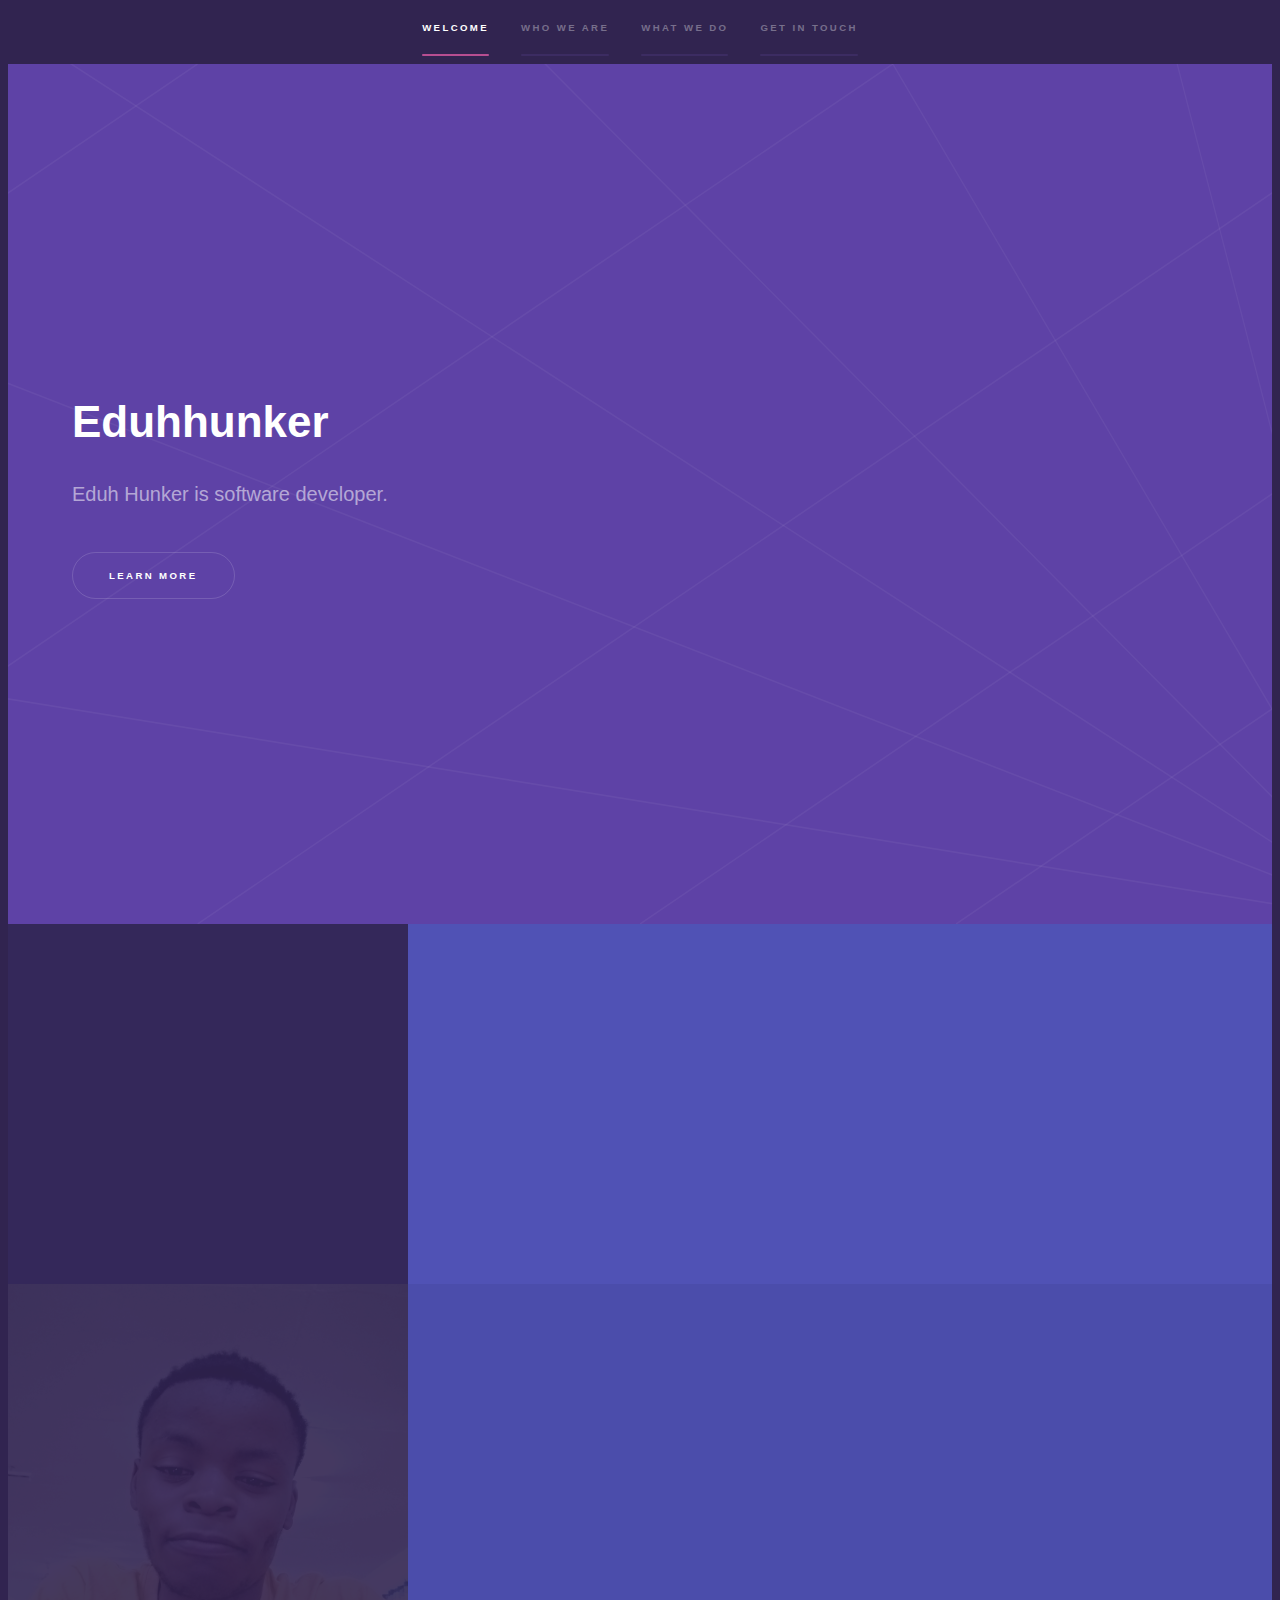
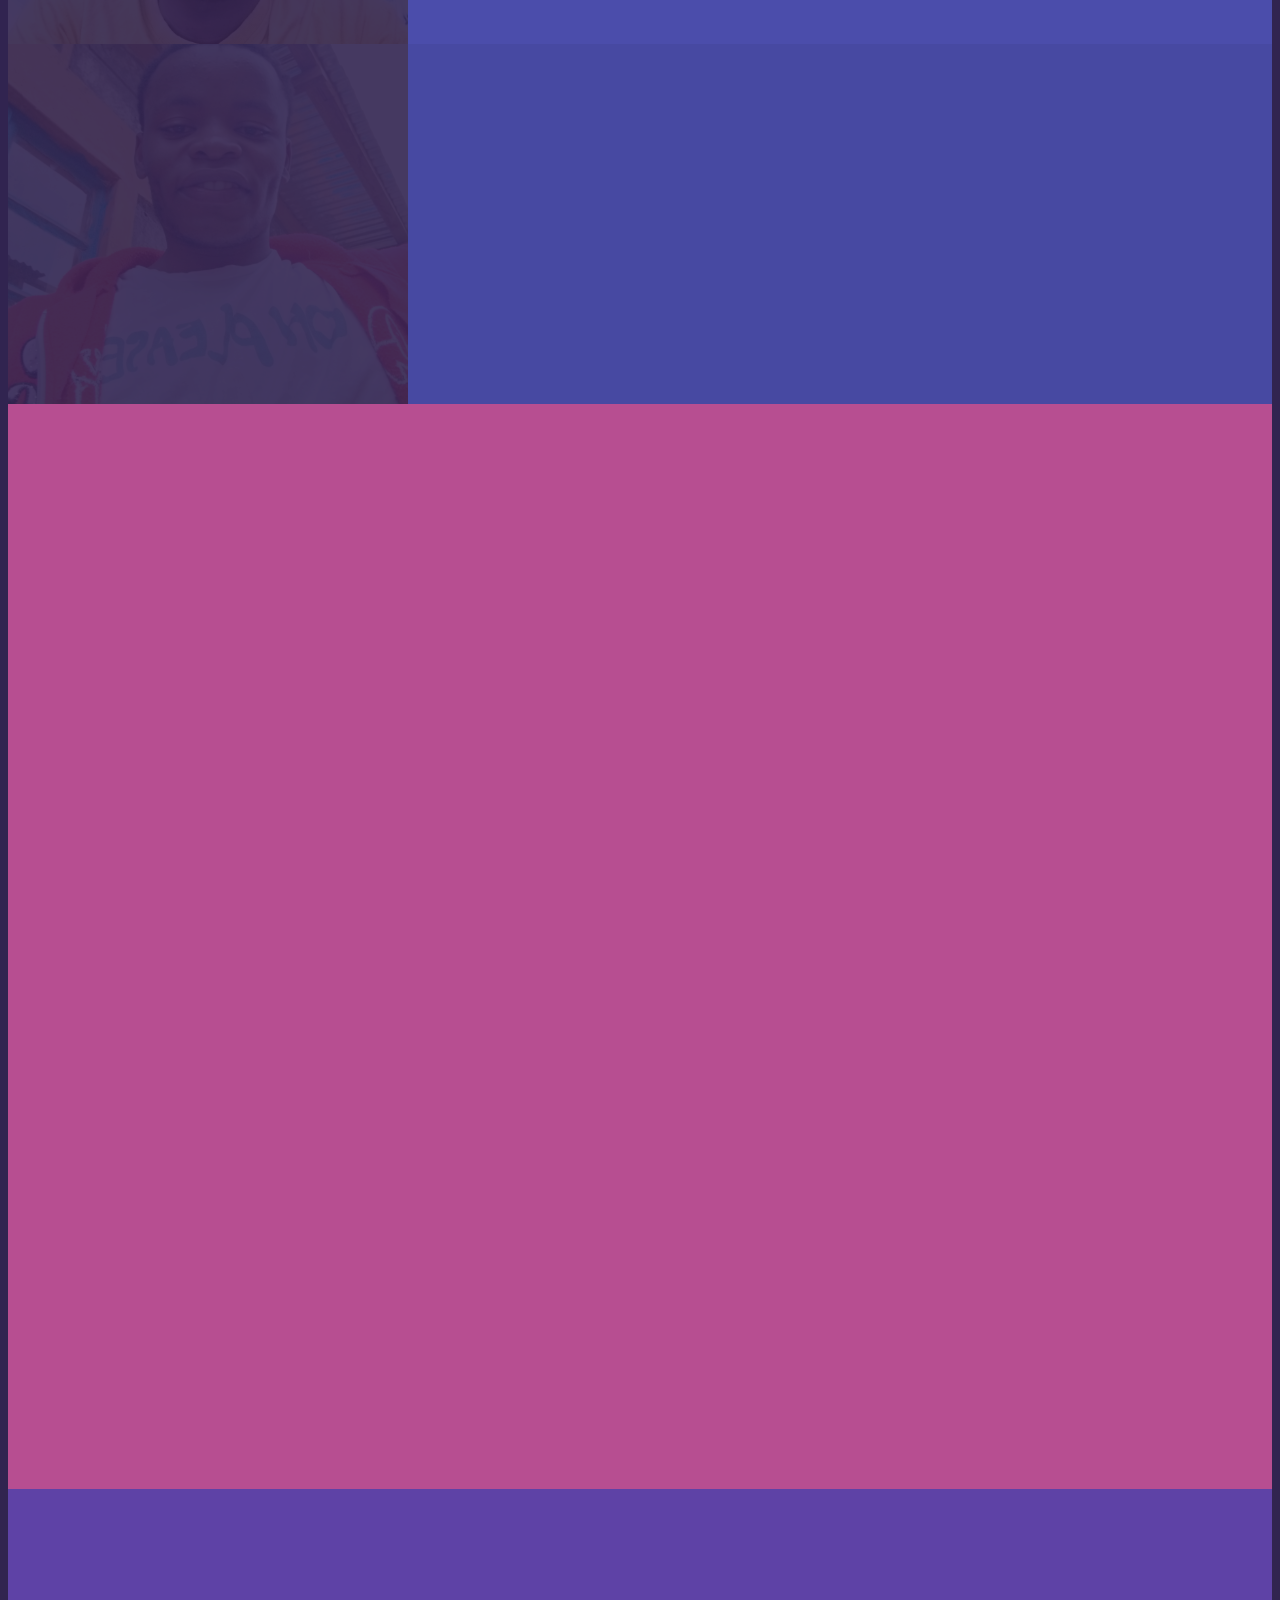
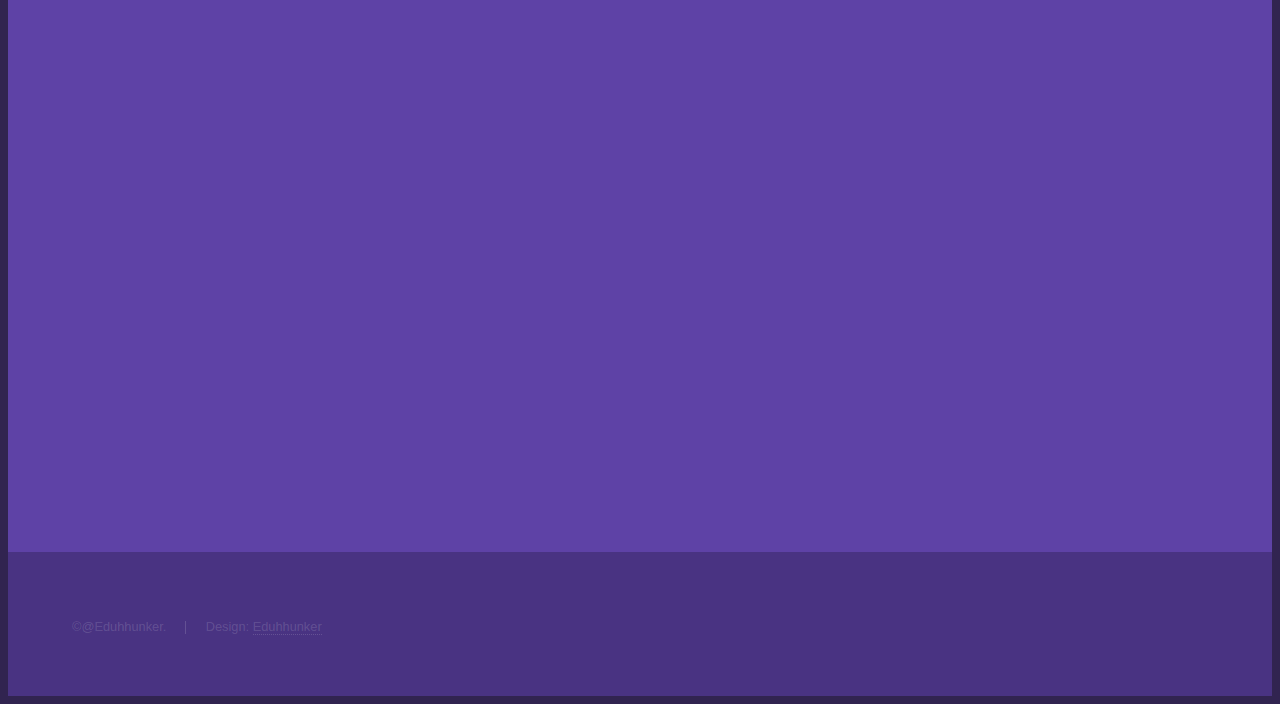
==== commit 87cb2606: "Update index.html" ====
--- a/index.html
+++ b/index.html
@@ -30,7 +30,7 @@
 					<section id="intro" class="wrapper style1 fullscreen fade-up">
 						<div class="inner">
 							<h1>Eduhhunker</h1>
-							<p>Eduh Hunker is softare developer.</p>
+							<p>Eduh Hunker is software developer.</p>
 							<ul class="actions">
 								<li><a href="#one" class="button scrolly">Learn more</a></li>
 							</ul>
@@ -40,11 +40,11 @@
 				<!-- One -->
 					<section id="one" class="wrapper style2 spotlights">
 						<section>
-							<a href="#" class="image"><img src="images/eduh1.jpg" alt="" data-position="center center" /></a>
+							<a href="#" class="image"><img src="images/1622298365post1.jpg" alt="" data-position="center center" /></a>
 							<div class="content">
 								<div class="inner">
 									<h2>what we love most</h2>
-									<p>We are committed with software development and wedsite design with an experiences of 2 years.</p>
+									<p>We are committed with software development and website design with an experiences of 2 years.</p>
 									<ul class="actions">
 										<li><a href="passion.html" class="button">Learn more</a></li>
 									</ul>
@@ -91,7 +91,7 @@
 								<section>
 									<span class="icon solid major fa-lock"></span>
 									<h3>Commercial Products</h3>
-									<p>cyberhunkertechology recently be on growing industries its aim to more commercial hardware and software so as to met the markets demand.</p>
+									<p>cyberhunkertechnology recently be on growing industries its aim to more commercial hardware and software so as to met the markets demand.</p>
 								</section>
 								<section>
 									<span class="icon solid major fa-cog"></span>
@@ -106,7 +106,7 @@
 								<section>
 									<span class="icon solid major fa-link"></span>
 									<h3>customer software</h3>
-									<p>We are aim to developcomputational software tools to enable optical design solution.</p>
+									<p>We are aim to develop computational software tools to enable optical design solution.</p>
 								</section>
 								<section>
 									<span class="icon major fa-gem"></span>
@@ -123,7 +123,7 @@
 				<!-- Three -->
 					<section id="three" class="wrapper style1 fade-up">
 						<div class="inner">
-							<h2>Get in touch</h2>
+							<h2>Contact Us</h2>
 							<p>Are you looking forward to improve on your business.Cyberhunker technology is here to deriver services at your comfort zones.<b><br>Talk to us. </br></b></p>
 							<div class="split style1">
 								<section>
@@ -170,7 +170,7 @@
 												<li><a href="#" class="icon brands fa-facebook-f"><span class="label">Facebook</span></a></li>
 												<li><a href="#" class="icon brands fa-github"><span class="label">GitHub</span></a></li>
 												<li><a href="#" class="icon brands fa-instagram"><span class="label">Instagram</span></a></li>
-												<li><a href="#" class="icon brands fa-linkedin-in"><span class="label">LinkedIn</span></a></li>
+												<li><a href="#" class="icon brands fa-linkedin-in"><span class="label">LinkedIn</span></a>															
 											</ul>
 										</li>
 									</ul>
@@ -200,4 +200,4 @@
 			<script src="assets/js/main.js"></script>
 
 	</body>
-</html>+</html>
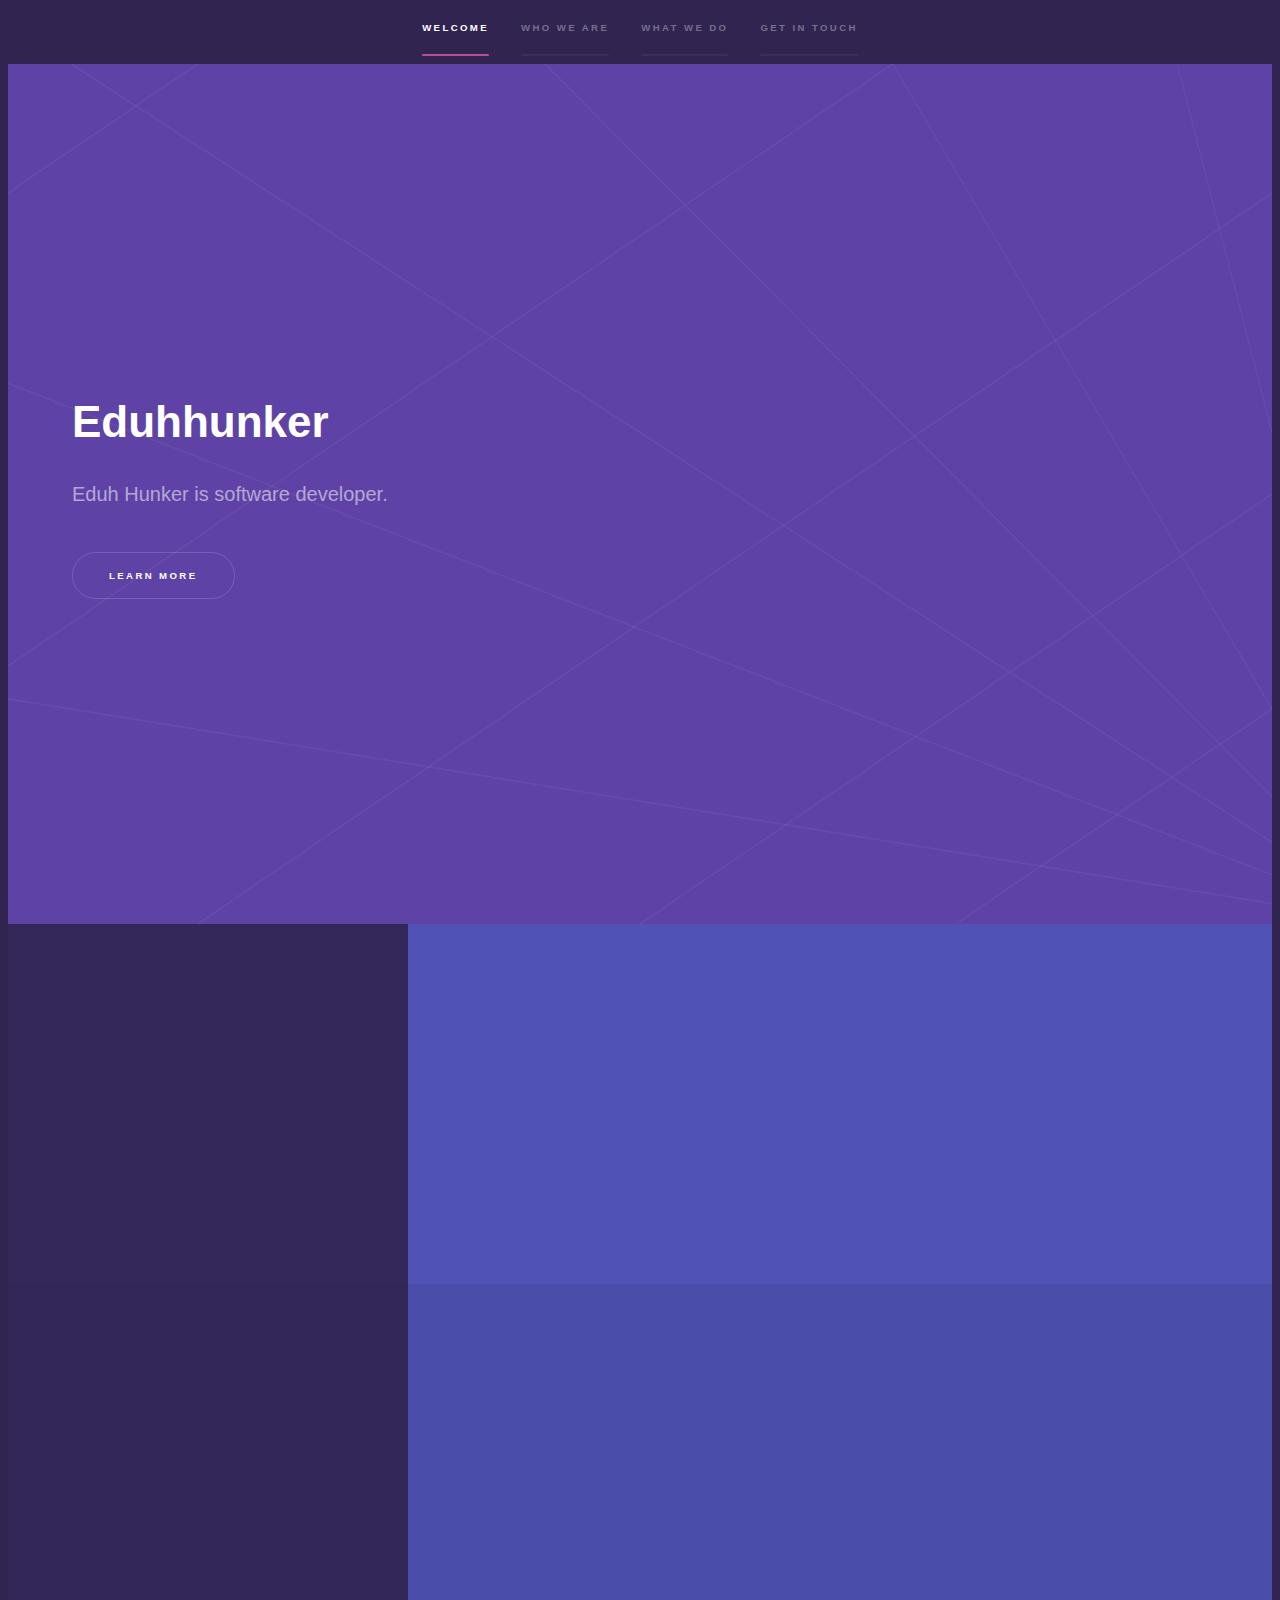
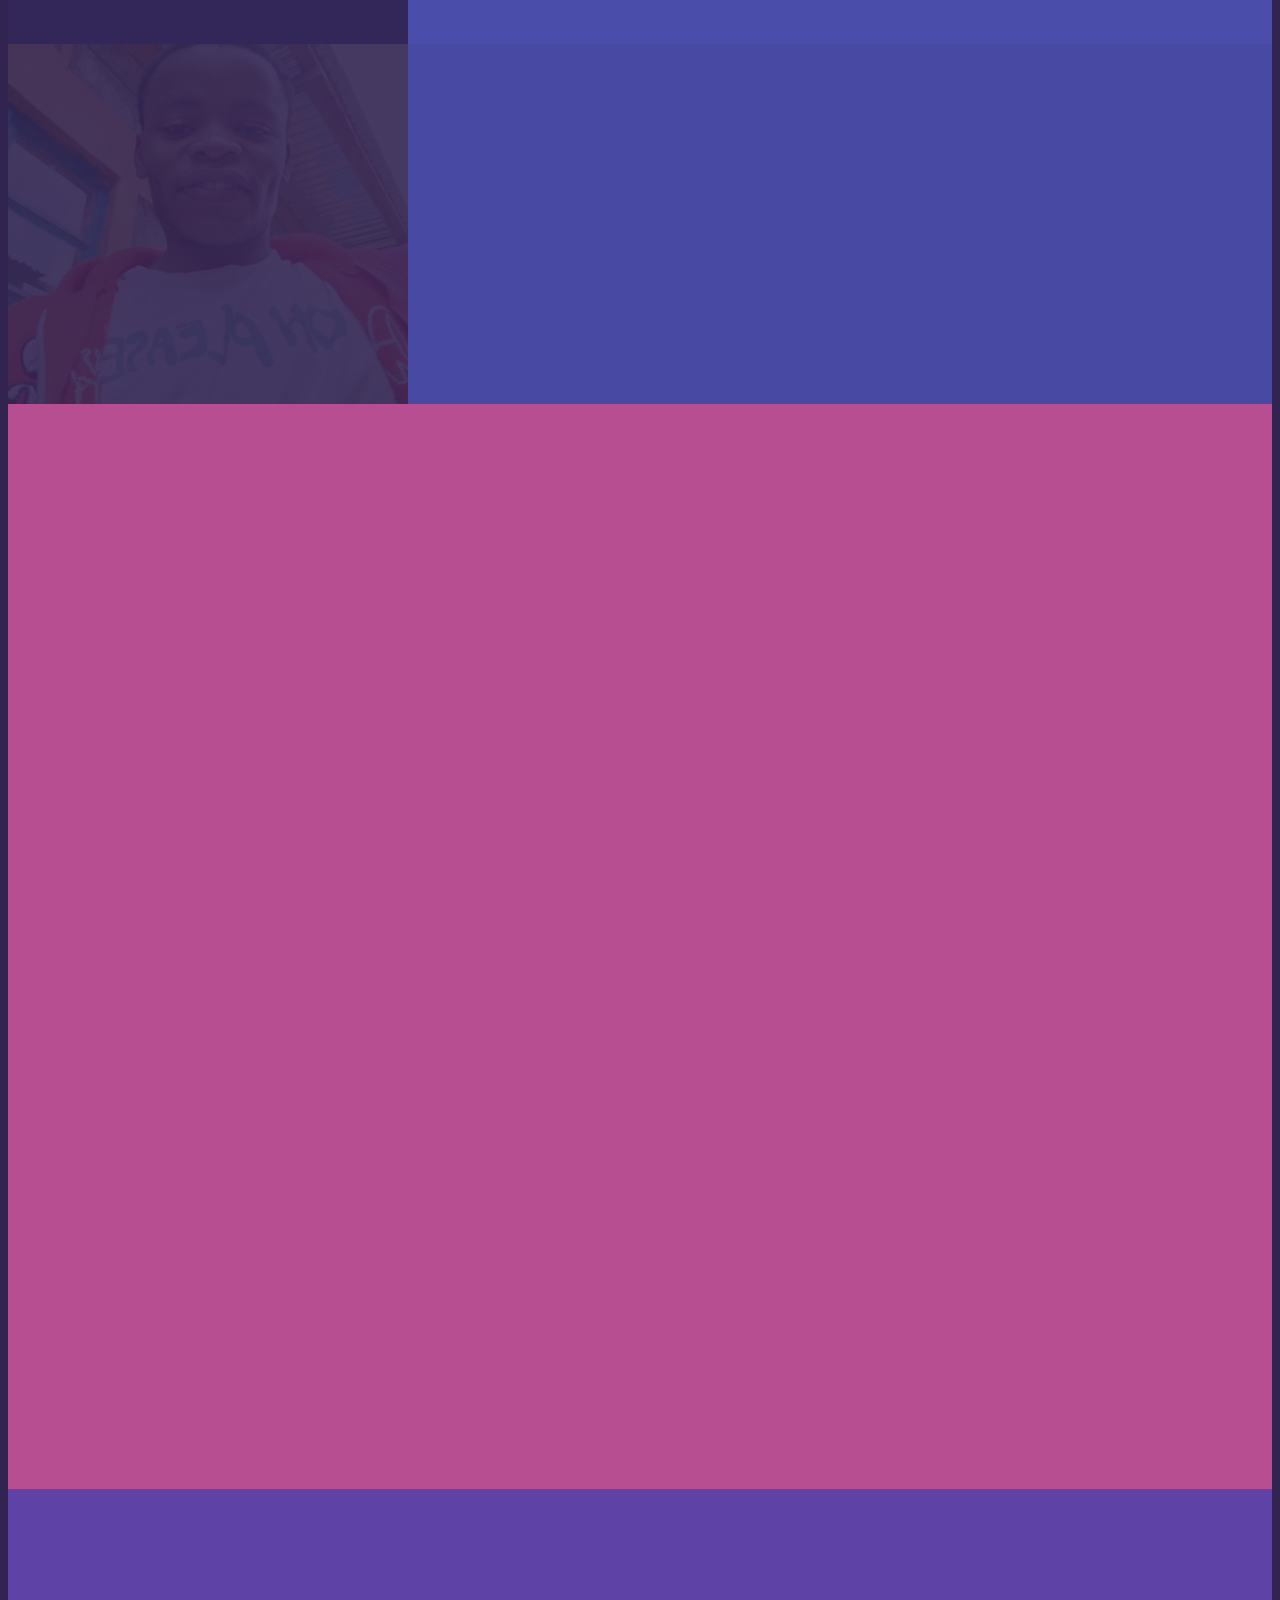
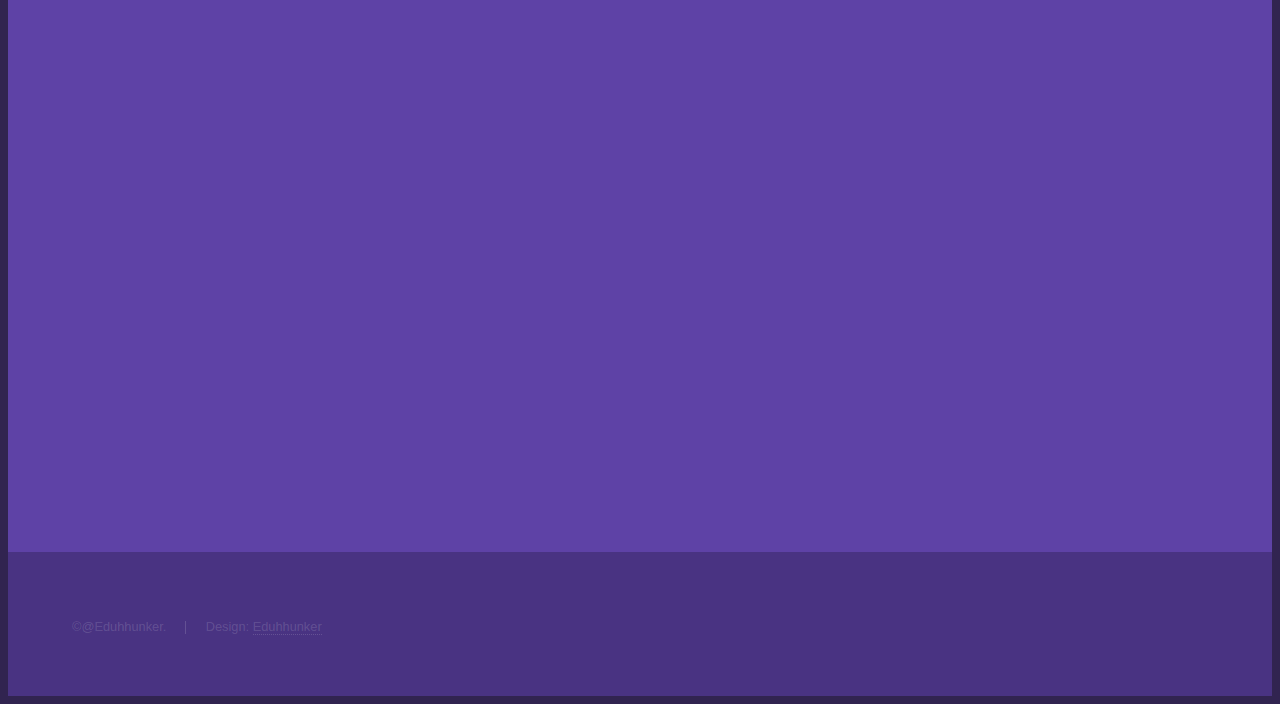
==== commit 39325d51: "Update index.html" ====
--- a/index.html
+++ b/index.html
@@ -52,7 +52,7 @@
 							</div>
 						</section>
 						<section>
-							<a href="#" class="image"><img src="images/eduh2.jpg" alt="" data-position="top center" /></a>
+							<a href="#" class="image"><img src="images/IMG_20220808_130735_481.jpg" alt="" data-position="top center" /></a>
 							<div class="content">
 								<div class="inner">
 									<h2>Our core Objectives</h2>
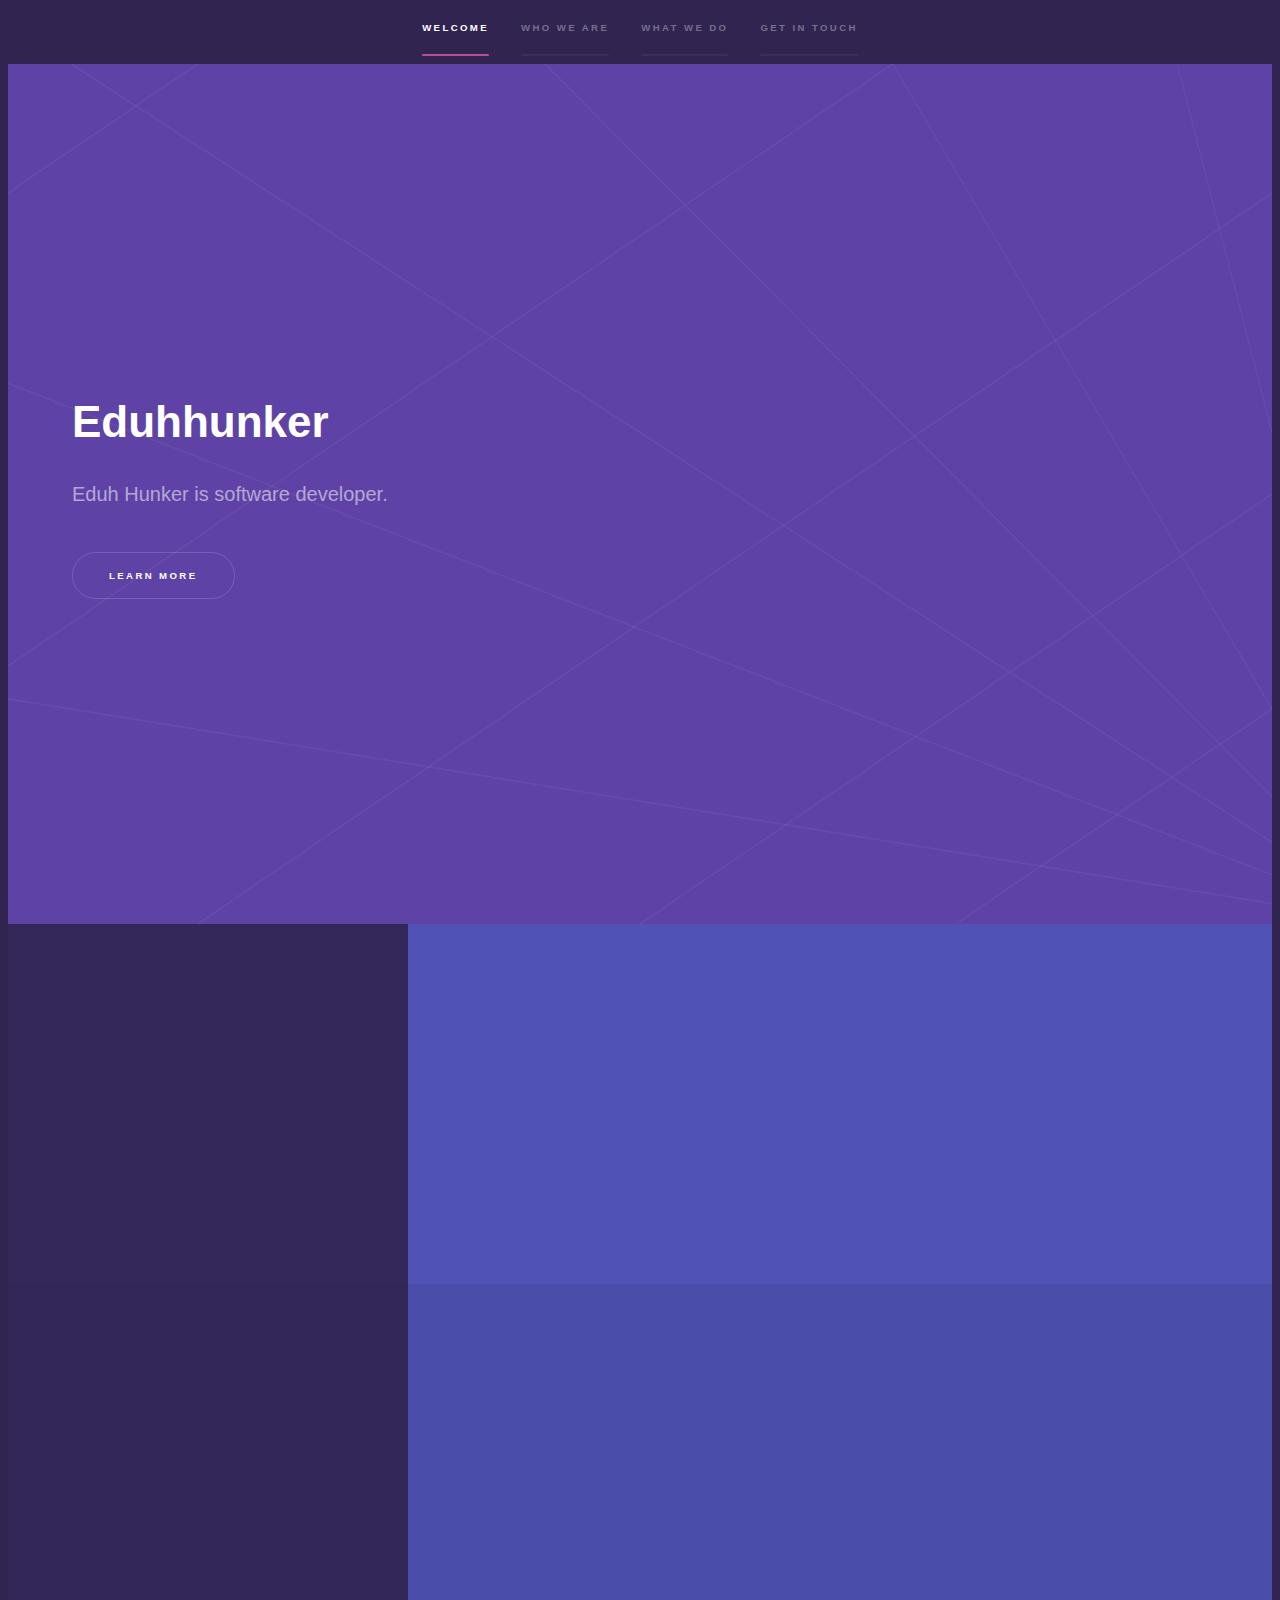
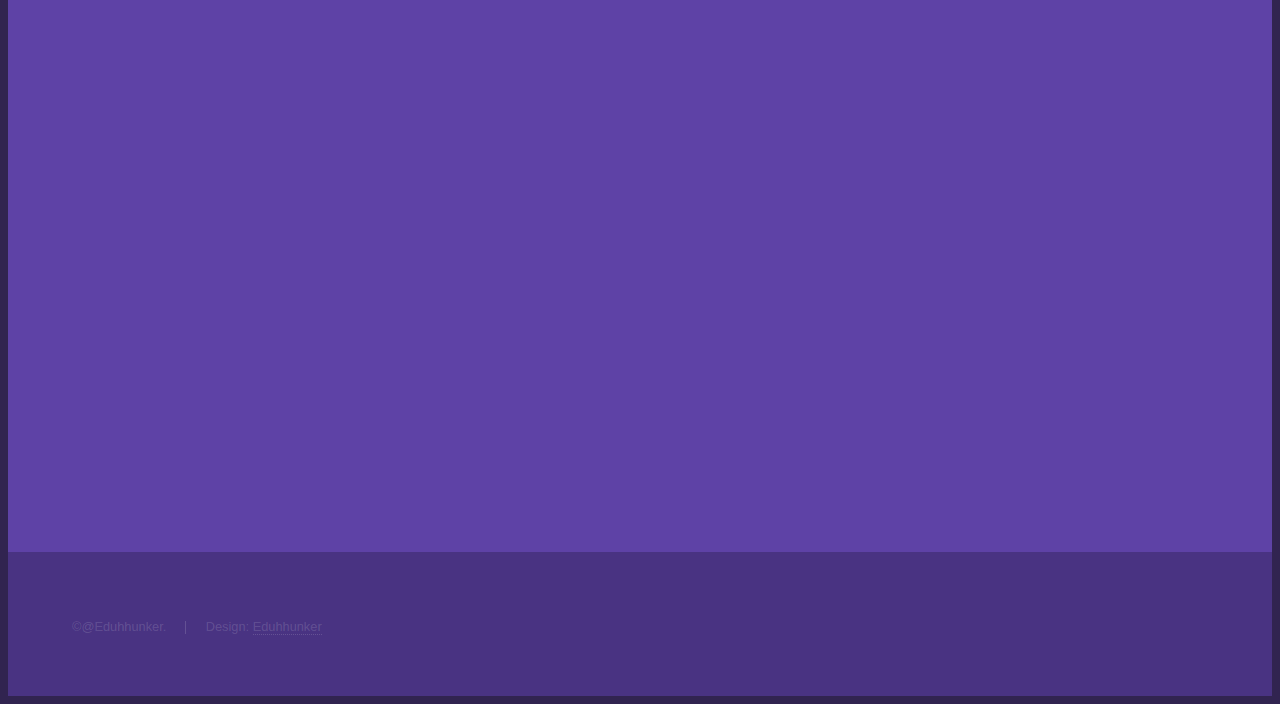
==== commit 509d535c: "Update index.html" ====
--- a/index.html
+++ b/index.html
@@ -64,7 +64,7 @@
 							</div>
 						</section>
 						<section>
-							<a href="#" class="image"><img src="images/eduh3.jpg" alt="" data-position="50% 50%" /></a>
+							<a href="#" class="image"><img src="images/IMG_20220814_152124_212.jpg" alt="" data-position="50% 50%" /></a>
 							<div class="content">
 								<div class="inner">
 									<h2>Our Goals</h2>
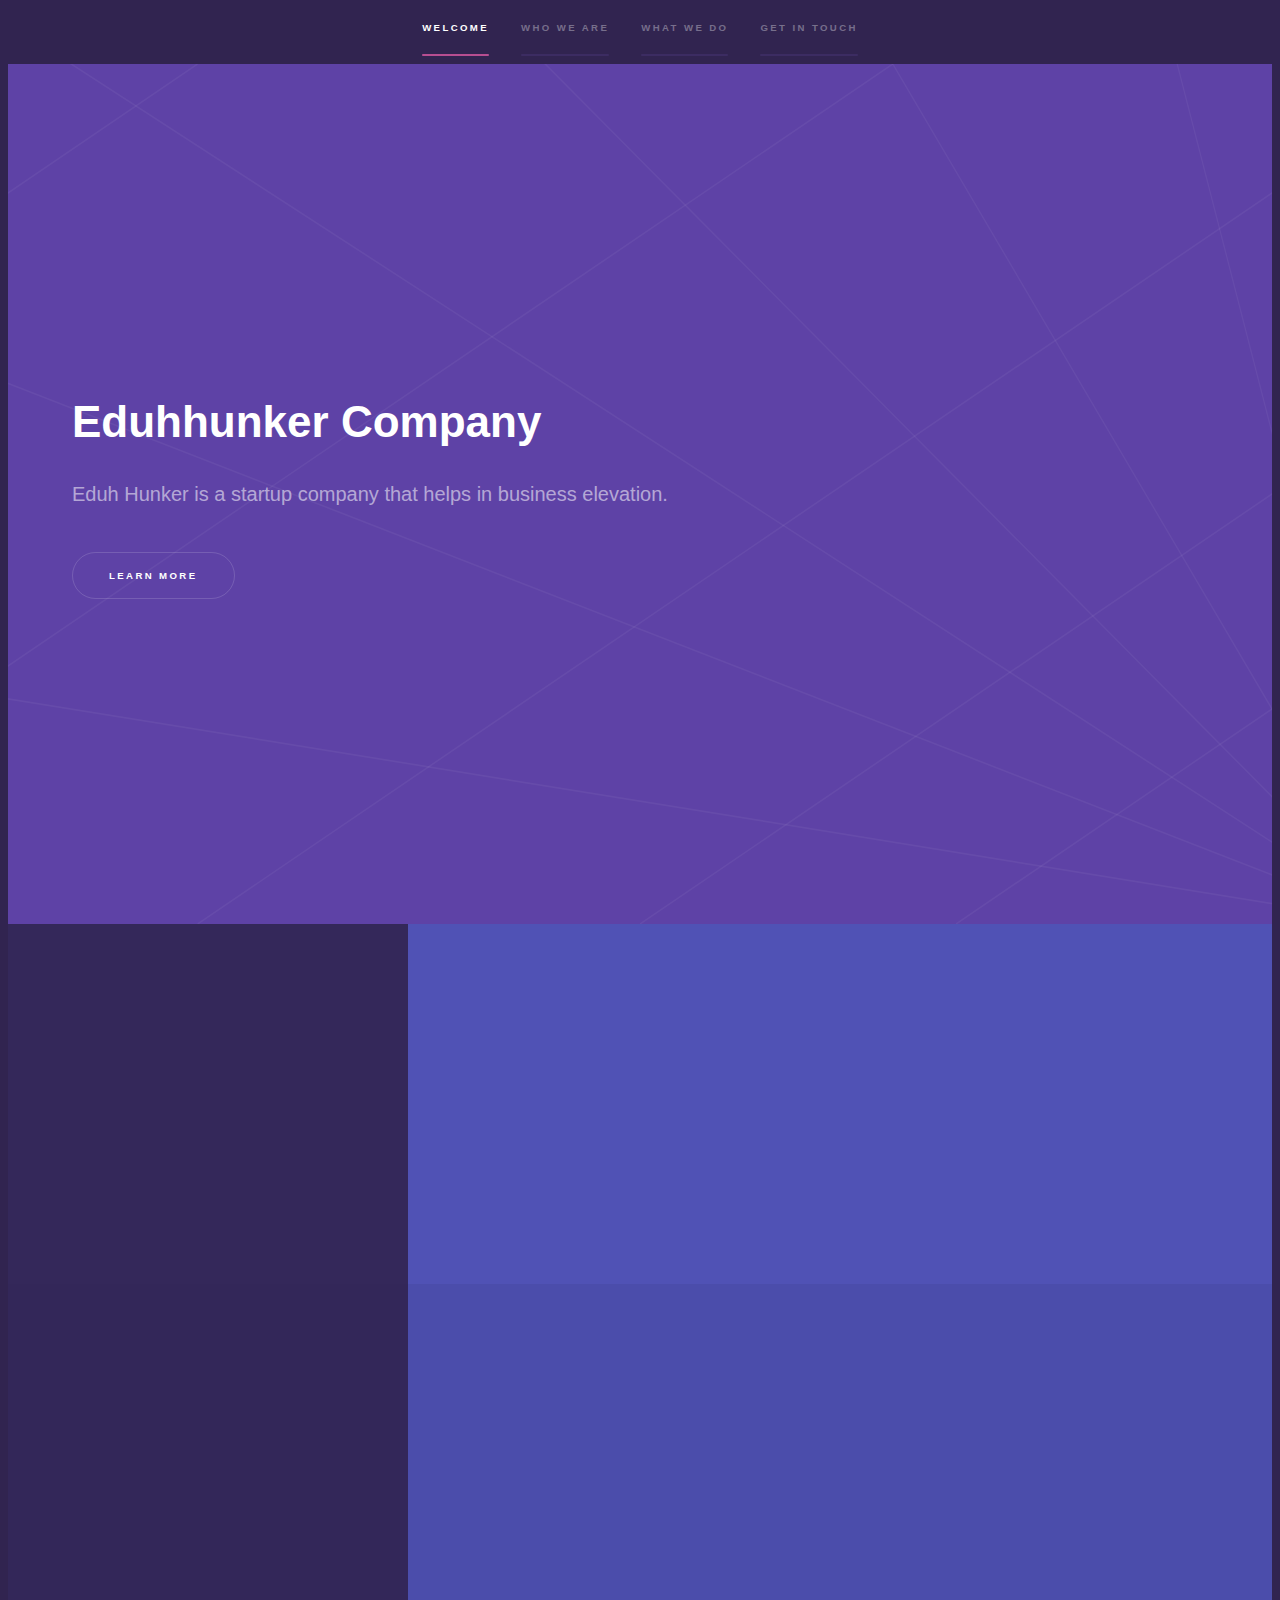
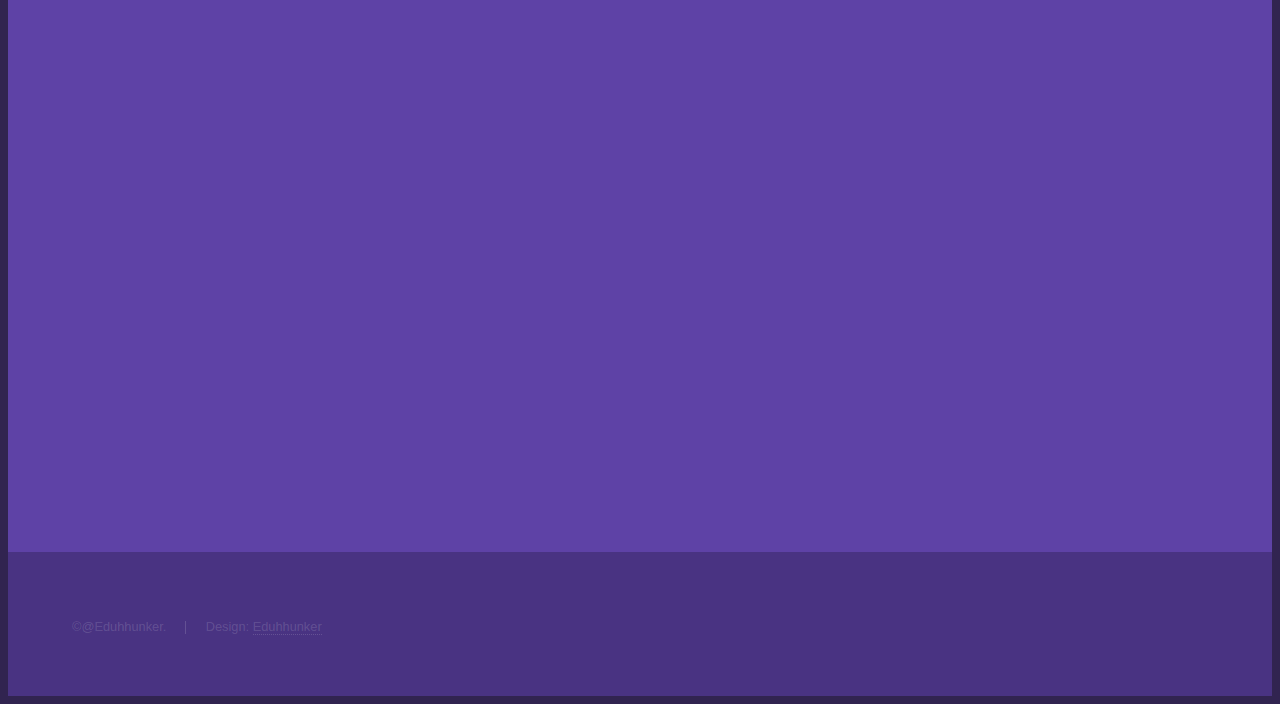
==== commit 64e38b23: "Update index.html" ====
--- a/index.html
+++ b/index.html
@@ -1,7 +1,7 @@
 <!DOCTYPE HTML>
 <html>
 	<head>
-		<title>Eduhhunker</title>
+		<title>Eduhhunker Company</title>
 		<meta charset="utf-8" />
 		<meta name="viewport" content="width=device-width, initial-scale=1, user-scalable=no" />
 		<link rel="stylesheet" href="assets/css/main.css" />
@@ -29,8 +29,8 @@
 				<!-- Intro -->
 					<section id="intro" class="wrapper style1 fullscreen fade-up">
 						<div class="inner">
-							<h1>Eduhhunker</h1>
-							<p>Eduh Hunker is software developer.</p>
+							<h1>Eduhhunker Company</h1>
+							<p>Eduh Hunker is a startup company that helps in business elevation.</p>
 							<ul class="actions">
 								<li><a href="#one" class="button scrolly">Learn more</a></li>
 							</ul>
@@ -46,7 +46,7 @@
 									<h2>what we love most</h2>
 									<p>We are committed with software development and website design with an experiences of 2 years.</p>
 									<ul class="actions">
-										<li><a href="passion.html" class="button">Learn more</a></li>
+										<li><a href="" class="button">Learn more</a></li>
 									</ul>
 								</div>
 							</div>
@@ -58,7 +58,7 @@
 									<h2>Our core Objectives</h2>
 									<p>Our main objectives is to deliver and produce value to the company.our aim is to build practical application that will be 100%successful.</p>
 									<ul class="actions">
-										<li><a href="passion.html" class="button">Learn more</a></li>
+										<li><a href="" class="button">Learn more</a></li>
 									</ul>
 								</div>
 							</div>
@@ -91,7 +91,7 @@
 								<section>
 									<span class="icon solid major fa-lock"></span>
 									<h3>Commercial Products</h3>
-									<p>cyberhunkertechnology recently be on growing industries its aim to more commercial hardware and software so as to met the markets demand.</p>
+									<p>Eduhhunkertechnology recently be on growing industries its aim to more commercial hardware and software so as to met the markets demand.</p>
 								</section>
 								<section>
 									<span class="icon solid major fa-cog"></span>
@@ -124,7 +124,7 @@
 					<section id="three" class="wrapper style1 fade-up">
 						<div class="inner">
 							<h2>Contact Us</h2>
-							<p>Are you looking forward to improve on your business.Cyberhunker technology is here to deriver services at your comfort zones.<b><br>Talk to us. </br></b></p>
+							<p>Are you looking forward to improve on your business.Eduhhunker technology is here to deriver services at your comfort zones.<b><br>Talk to us. </br></b></p>
 							<div class="split style1">
 								<section>
 									<form method="post" action="#">
@@ -151,9 +151,9 @@
 									<ul class="contact">
 										<li>
 											<h3>Address</h3>
-											<span>101000<br />
-											Nyeri-County<br />
-											Kenya</span>
+											<span>95054<br />
+											California<br />
+											United State</span>
 										</li>
 										<li>
 											<h3>Email</h3>
@@ -161,10 +161,20 @@
 										</li>
 										<li>
 											<h3>Phone</h3>
-											<span>(+254)-719-854-780 </span>
-										</li>
-										<li>
-											<h3>Social</h3>
+											<span>1-201-987-3821 </span>
+										</li>
+										<li>
+
+
+
+
+
+
+
+
+
+
+
 											<ul class="icons">
 												<li><a href="#" class="icon brands fa-twitter"><span class="label">Twitter</span></a></li>
 												<li><a href="#" class="icon brands fa-facebook-f"><span class="label">Facebook</span></a></li>
